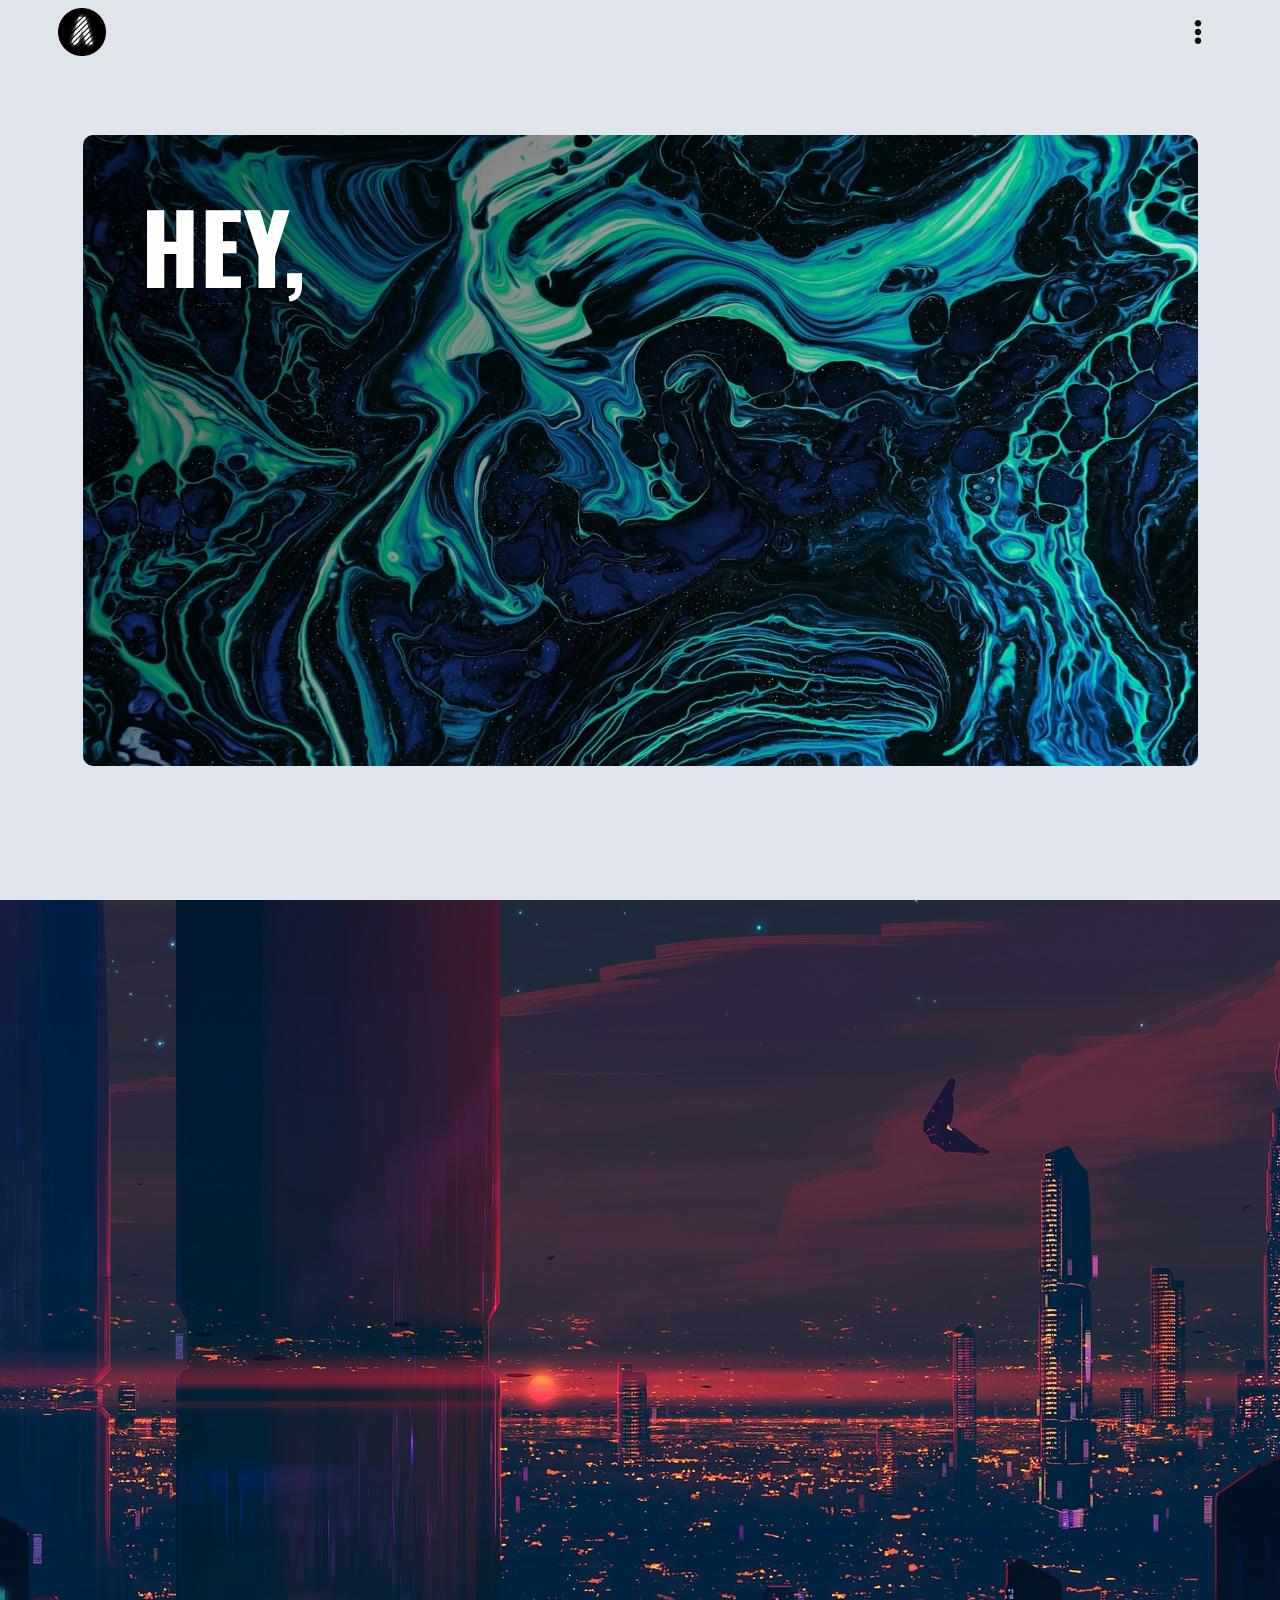
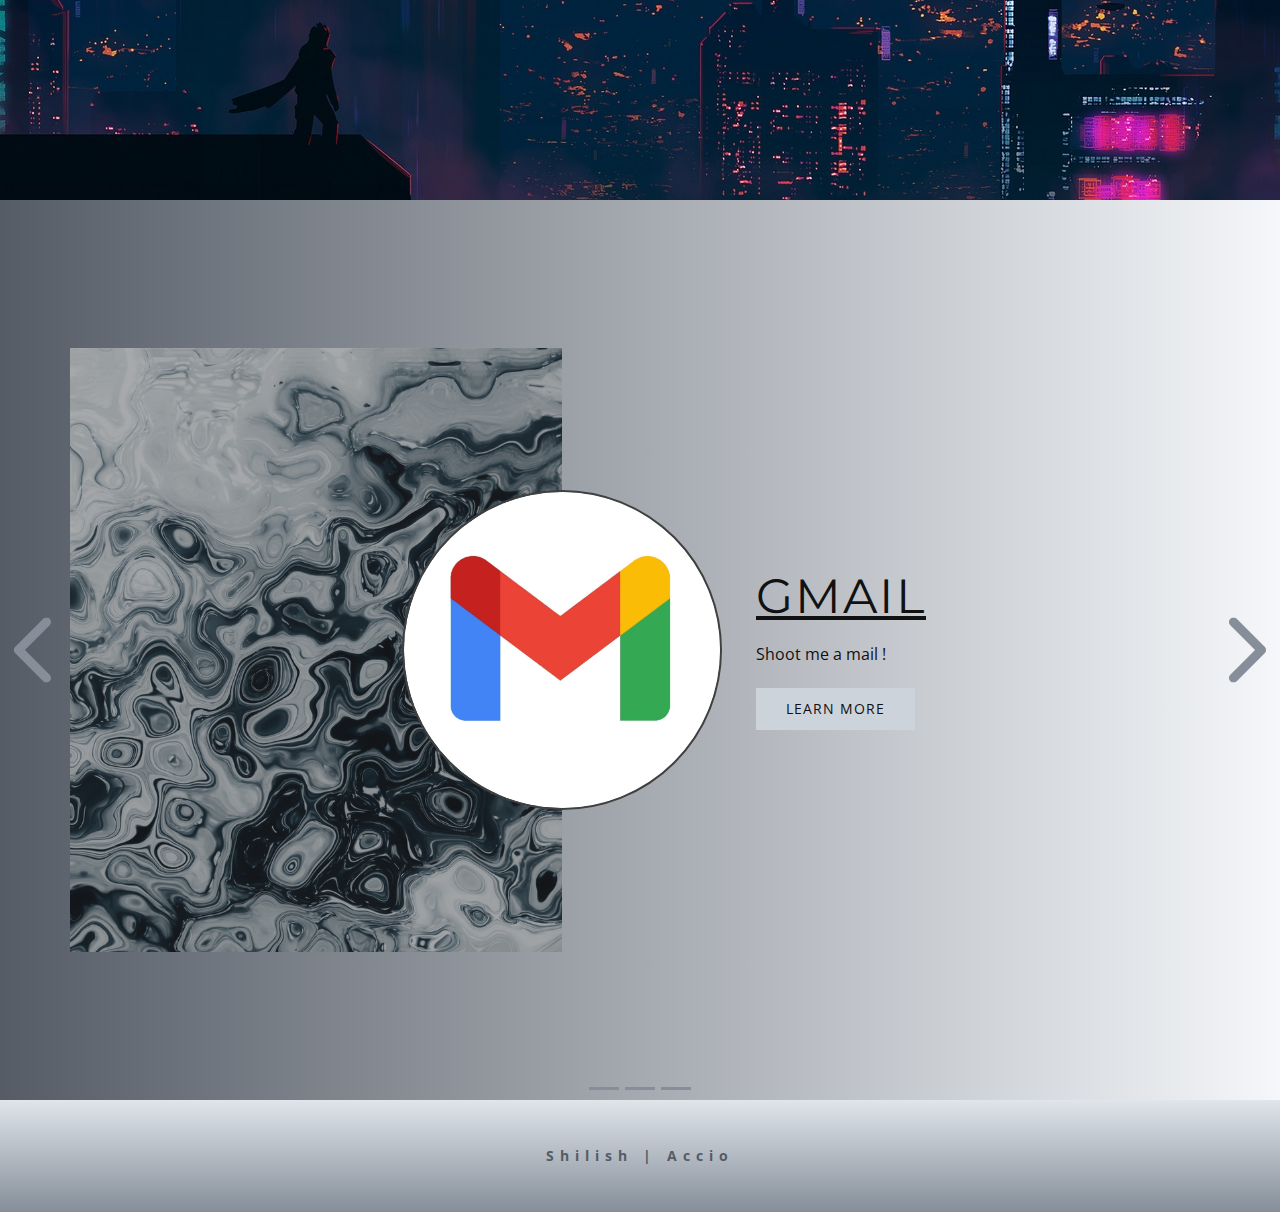
==== docs/index.html @ 49b6e42b "Cleaned up repo" ====
<!DOCTYPE html>
<html style="font-size: 16px;" lang="en">
  <head>
    <meta name="viewport" content="width=device-width, initial-scale=1.0">
    <meta charset="utf-8">
    <meta name="keywords" content="My Works, Expertise, Profile, WHO AM I?, ​Human all day&nbsp;​​Coder by passion&nbsp;​
	
		
			
			
			
		
	
​Lover of Music&nbsp;​​Game in my free time&nbsp;​​">
    <meta name="description" content="">
    <meta name="page_type" content="np-template-header-footer-from-plugin">
    <title>Home</title>
    <link rel="stylesheet" href="nicepage.css" media="screen">
<link rel="stylesheet" href="Home.css" media="screen">
    <script class="u-script" type="text/javascript" src="jquery.js" defer=""></script>
    <script class="u-script" type="text/javascript" src="nicepage.js" defer=""></script>
    <link rel="icon" href="images/favicon1.png">
    
    
    
    <link id="u-theme-google-font" rel="stylesheet" href="https://fonts.googleapis.com/css?family=Oswald:200,300,400,500,600,700|Open+Sans:300,300i,400,400i,600,600i,700,700i,800,800i">
    <link id="u-page-google-font" rel="stylesheet" href="https://fonts.googleapis.com/css?family=Montserrat:100,100i,200,200i,300,300i,400,400i,500,500i,600,600i,700,700i,800,800i,900,900i|Fjalla+One:400">
    
    
    
    
    <script type="application/ld+json">{
		"@context": "http://schema.org",
		"@type": "Organization",
		"name": "Accio",
		"logo": "images/ABlackUpdate1200x1200circle.png"
}</script>
    <meta name="theme-color" content="#0063b1">
    <meta property="og:title" content="Home">
    <meta property="og:description" content="">
    <meta property="og:type" content="website">
  </head>
  <body data-home-page="Home.html" data-home-page-title="Home" class="u-body u-overlap u-overlap-contrast u-stick-footer"><header class="u-clearfix u-grey-10 u-header u-header" id="sec-61a4"><div class="u-clearfix u-sheet u-sheet-1">
        <nav class="u-align-left u-menu u-menu-dropdown u-offcanvas u-menu-1" data-responsive-from="XL">
          <div class="menu-collapse" style="font-size: 1rem;">
            <a class="u-button-style u-nav-link" href="#" style="font-size: calc(1em + 8px); height: 24px; color: rgb(17, 17, 17) !important;">
              <svg class="u-svg-link" preserveAspectRatio="xMidYMin slice" viewBox="0 0 60 60" style=""><use xmlns:xlink="http://www.w3.org/1999/xlink" xlink:href="#svg-8149"></use></svg>
              <svg class="u-svg-content" viewBox="0 0 60 60" x="0px" y="0px" id="svg-8149" style="enable-background:new 0 0 60 60;"><g><path d="M30,16c4.411,0,8-3.589,8-8s-3.589-8-8-8s-8,3.589-8,8S25.589,16,30,16z"></path><path d="M30,44c-4.411,0-8,3.589-8,8s3.589,8,8,8s8-3.589,8-8S34.411,44,30,44z"></path><path d="M30,22c-4.411,0-8,3.589-8,8s3.589,8,8,8s8-3.589,8-8S34.411,22,30,22z"></path>
</g></svg>
            </a>
          </div>
          <div class="u-custom-menu u-nav-container" wfd-invisible="true">
            <ul class="u-nav u-unstyled u-nav-1"><li class="u-nav-item"><a class="u-button-style u-nav-link u-text-active-palette-1-base u-text-hover-palette-2-base" href="shilishvatsin@gmail.com" target="_blank" style="padding: 10px 20px;">Mail</a>
</li><li class="u-nav-item"><a class="u-button-style u-nav-link u-text-active-palette-1-base u-text-hover-palette-2-base" href="https://steamcommunity.com/id/accio15/" target="_blank" style="padding: 10px 20px;">Steam</a>
</li><li class="u-nav-item"><a class="u-button-style u-nav-link u-text-active-palette-1-base u-text-hover-palette-2-base" href="https://discord.gg/3T4zPr9" target="_blank" style="padding: 10px 20px;">Discord</a>
</li><li class="u-nav-item"><a class="u-button-style u-nav-link u-text-active-palette-1-base u-text-hover-palette-2-base" href="https://github.com/Shilish" target="_blank" style="padding: 10px 20px;">Github</a>
</li><li class="u-nav-item"><a class="u-button-style u-nav-link u-text-active-palette-1-base u-text-hover-palette-2-base" href="https://www.reddit.com/user/Alpha_1_5" target="_blank" style="padding: 10px 20px;">Reddit</a>
</li></ul>
          </div>
          <div class="u-custom-menu u-nav-container-collapse">
            <div class="u-align-center u-black u-container-style u-inner-container-layout u-opacity u-opacity-95 u-sidenav">
              <div class="u-sidenav-overflow">
                <div class="u-menu-close"></div>
                <ul class="u-align-center u-nav u-popupmenu-items u-unstyled u-nav-2"><li class="u-nav-item"><a class="u-button-style u-nav-link" href="shilishvatsin@gmail.com" target="_blank" style="padding: 10px 20px;">Mail</a>
</li><li class="u-nav-item"><a class="u-button-style u-nav-link" href="https://steamcommunity.com/id/accio15/" target="_blank" style="padding: 10px 20px;">Steam</a>
</li><li class="u-nav-item"><a class="u-button-style u-nav-link" href="https://discord.gg/3T4zPr9" target="_blank" style="padding: 10px 20px;">Discord</a>
</li><li class="u-nav-item"><a class="u-button-style u-nav-link" href="https://github.com/Shilish" target="_blank" style="padding: 10px 20px;">Github</a>
</li><li class="u-nav-item"><a class="u-button-style u-nav-link" href="https://www.reddit.com/user/Alpha_1_5" target="_blank" style="padding: 10px 20px;">Reddit</a>
</li></ul>
              </div>
            </div>
            <div class="u-black u-menu-overlay u-opacity u-opacity-70" wfd-invisible="true"></div>
          </div>
        </nav>
        <a href="Home.html" data-page-id="1569825573" class="u-image u-logo u-image-1" data-image-width="1200" data-image-height="1200" title="Home">
          <img src="images/ABlackUpdate1200x1200circle.png" class="u-logo-image u-logo-image-1">
        </a>
      </div></header>
    <section class="u-clearfix u-palette-5-light-2 u-section-1" id="carousel_e627">
      <div class="u-clearfix u-sheet u-valign-middle u-sheet-1">
        <div class="u-list u-list-1">
          <div class="u-repeater u-repeater-1">
            <div class="u-container-style u-custom-item u-image u-list-item u-opacity u-opacity-70 u-repeater-item u-shape-round u-image-1" data-image-width="1920" data-image-height="1080">
              <div class="u-container-layout u-similar-container u-container-layout-1">
                <h1 class="u-text u-text-body-alt-color u-text-default u-title u-text-1" data-animation-name="flash" data-animation-duration="1250" data-animation-delay="500" data-animation-direction="">He​​y, </h1>
                <h1 class="u-text u-text-white u-text-2" data-animation-name="flash" data-animation-duration="1750" data-animation-delay="1500" data-animation-direction="">I'm ​Shilish</h1>
                <div class="fr-view u-clearfix u-rich-text u-text u-text-3" data-animation-name="lightSpeedIn" data-animation-duration="750" data-animation-delay="2000" data-animation-direction="">
                  <h6 style="text-align: right; line-height: 0.8;">
                    <span class="u-text-white" style="font-style: italic; letter-spacing: 1px; font-size: 1.5rem;">A.K.A&nbsp;</span>
                  </h6>
                  <h6 style="text-align: right; line-height: 0.8;">
                    <span style="font-size: 1.5rem;">
                      <span style="letter-spacing: 1px;">
                        <span class="u-text-white" style="font-style: italic;">Accio</span>
                      </span>
                    </span>
                  </h6>
                  <h6 style="text-align: right; line-height: 0.8;">
                    <span style="letter-spacing: 1px;">
                      <span class="u-text-white" style="font-style: italic; font-size: 1.5rem;">Online</span>
                    </span>
                  </h6>
                </div>
              </div>
            </div>
          </div>
        </div>
      </div>
    </section>
    <section class="u-align-center u-clearfix u-image u-section-2" id="carousel_5821" data-image-width="1600" data-image-height="900">
      <div class="u-clearfix u-sheet u-sheet-1">
        <h1 class="u-text u-text-white u-title u-text-1" data-animation-name="bounceIn" data-animation-duration="1000" data-animation-delay="0" data-animation-direction="Down">WHO AM I AS A PERSON?</h1>
        <p class="u-custom-font u-large-text u-text u-text-body-alt-color u-text-variant u-text-2" data-animation-name="fadeIn" data-animation-duration="1250" data-animation-delay="500" data-animation-direction="">Human all day&nbsp;<span class="u-icon u-icon-1"><svg class="u-svg-content" viewBox="0 0 511 511" style="width: 1em; height: 1em;"><g><g><path d="m255.5 6.418c-97.088 0-156.896 54.764-157.06 54.856 0 0-2.487 3.103-2.951 5.167-3.778 16.768-7.307 39.242-7.307 55.641 0 139.337 117.502 252.263 256.838 252.263 53.655 0 113.351-25.716 153.303-56.635.894-.692 3.729-5.339 3.729-5.339.176-1.075 5.739-23.227 5.739-53.662 0-139.337-112.954-252.291-252.291-252.291z" fill="#afe6ff"></path><path d="m344.998 367.223c-139.337 0-252.291-112.955-252.291-252.291 0-18.417 1.986-36.362 5.733-53.658-58.022 46.224-95.231 117.485-95.231 197.435 0 60.696 21.434 116.386 57.145 159.915l390.292.004c24.806-30.223 42.77-66.395 51.406-106.257-43.096 34.327-97.675 54.852-157.054 54.852z" fill="#73c8f0"></path>
</g><g><g><g><g><path d="m358.924 207.423h-1l-6.835-33.606 6.835-27.725h1c13.361 0 24.193 10.832 24.193 24.193v12.946c0 13.36-10.831 24.192-24.193 24.192z" fill="#ff965a"></path>
</g>
</g>
</g><g><ellipse cx="257.647" cy="345.017" fill="#ff3c3c" rx="125.47" ry="101.485"></ellipse>
</g><path d="m392.47 335.457-2.341-.518-80.315-3.805c-77.167-3.656-141.731 57.922-141.731 135.176v29.109c27.239 10.063 56.681 15.581 87.417 15.581 78.166 0 148.666-35.744 195.146-92.373v-10.711c0-34.807-24.191-64.938-58.176-72.459z" fill="#ff3c3c"></path><path d="m257.842 430.469c75.575 0 136.841-10.289 136.841-71.417 0-8.175-1.106-16.14-3.185-23.811l-136.292-30.159-136.719 30.345c-34.235 7.599-58.133 37.954-58.133 72.45v10.746c28.456 34.685 65.979 61.647 108.946 77.267 10.999-37.872 46.03-65.476 87.478-65.422.354.001.709.001 1.064.001z" fill="#dc1428"></path><g><path d="m383.117 345.017c0 56.048-56.175 65.482-125.47 65.482s-125.47-9.434-125.47-65.482 56.175-101.485 125.47-101.485 125.47 45.436 125.47 101.485z" fill="#ff3c3c"></path>
</g><g><path d="m343.908 331.29c0 38.533-38.62 69.771-86.261 69.771s-86.261-31.237-86.261-69.771 38.62-29.206 86.261-29.206 86.261-9.327 86.261 29.206z" fill="#dc1428"></path>
</g><g><g><g><path d="m255.741 381.231c20.073 0 36.344-16.272 36.344-36.344v-81.407h-72.689v81.406c0 20.073 16.272 36.345 36.345 36.345z" fill="#ff965a"></path>
</g>
</g>
</g><g><path d="m243.791 338.325c.002 0 .003-.001.005-.002-8.446-.451-16.614-1.934-24.399-4.297v-70.546h66.658l6.031 54.423c-8.951 14.408-33.969 21.189-48.295 20.422z" fill="#ef6a30"></path>
</g><g><g><g><path d="m354.335 135.963c0-33.168-21.278-63.497-54.445-63.497h-88.298c-9.464 0-18.132 2.477-25.694 6.777v175.309c0 38.264 30.776 69.577 69.038 69.867.268.002.537.003.805.003 56.987 0 103.183-46.197 103.183-103.183v-32.575z" fill="#ffbe82"></path>
</g>
</g>
</g><g><g><g><path d="m358.924 188.385v-23.256c5.066 0 9.174 4.107 9.174 9.174v4.909c0 5.066-4.107 9.173-9.174 9.173z" fill="#ef6a30"></path>
</g>
</g>
</g><g><g><g><path d="m127.343 183.23c0 13.361 10.832 24.193 24.193 24.193h1.553l12.385-26.092-12.178-35.239h-1.761c-13.361 0-24.193 10.832-24.193 24.193v12.945z" fill="#ff965a"></path>
</g>
</g>
</g><g><g><g><path d="m141.695 179.39c0 5.435 4.406 9.841 9.841 9.841v-24.949c-5.435 0-9.841 4.406-9.841 9.841z" fill="#ef6a30"></path>
</g>
</g>
</g><g><g><g><path d="m135.089 190.49c0 9.083 7.364 16.447 16.447 16.447v-32.694c-9.083 0-16.447 7.364-16.447 16.447z" fill="#fff"></path>
</g>
</g>
</g><g><g><g><path d="m211.159 182.68v7.276c0 4.746 3.848 8.594 8.594 8.594s8.594-3.848 8.594-8.594v-7.276z" fill="#ff965a"></path>
</g>
</g>
</g><g><g><g><path d="m281.182 182.68v7.276c0 4.746 3.848 8.594 8.594 8.594s8.594-3.848 8.594-8.594v-7.276z" fill="#ff965a"></path>
</g>
</g>
</g><g><g><g><path d="m219.753 191.667c-4.746 0-8.594-3.848-8.594-8.594v-11.055l3.168-4.797-3.168-4.797v-2.855c0-4.746 3.848-8.594 8.594-8.594s8.594 3.848 8.594 8.594v23.504c0 4.746-3.848 8.594-8.594 8.594z" fill="#373c41"></path>
</g>
</g>
</g><g><g><g><path d="m289.776 191.667c-4.746 0-8.594-3.848-8.594-8.594v-11.055l3.168-4.797-3.168-4.797v-2.855c0-4.746 3.848-8.594 8.594-8.594s8.594 3.848 8.594 8.594v23.504c0 4.746-3.848 8.594-8.594 8.594z" fill="#373c41"></path>
</g>
</g>
</g><g><g><g><g><path d="m231.075 146.678h-25.062c-4.746 0-8.594-3.848-8.594-8.594 0-4.746 3.848-8.594 8.594-8.594h25.062c4.746 0 8.594 3.848 8.594 8.594 0 4.746-3.848 8.594-8.594 8.594z" fill="#373c41"></path>
</g>
</g>
</g>
</g><g><g><g><g><path d="m302.691 146.678h-25.062c-4.746 0-8.594-3.848-8.594-8.594 0-4.746 3.848-8.594 8.594-8.594h25.062c4.746 0 8.594 3.848 8.594 8.594 0 4.746-3.848 8.594-8.594 8.594z" fill="#373c41"></path>
</g>
</g>
</g>
</g><g><path d="m287.385 239.211h-8.849l-23.305 4.838-23.305-4.838h-7.828c-2.626 0-4.724 2.292-4.374 4.895.67 4.979 2.349 9.638 4.823 13.766l47.189 13.984c10.657-5.231 18.378-15.528 20.023-27.75.35-2.603-1.748-4.895-4.374-4.895z" fill="#be1423"></path>
</g><g><path d="m342.16 100.066c.986.001 1.96-.047 2.928-.119-9.264-16.253-25.026-27.482-45.198-27.482h-88.298c-9.464 0-18.132 2.477-25.694 6.777v2.196c-19.413 9.058-32.087 28.451-32.087 52.25l-2.274 54.974v31.554c0 59.556 49.9 107.227 109.797 104.054-43.381-12.598-75.091-52.632-75.091-100.077.258-5.863 0-62.674 0-84.254 0-.154.001-.307.002-.461.165-21.948 18.249-39.549 40.197-39.527z" fill="#ff965a"></path>
</g><g><g><g><path d="m241.816 203.866c-2.136 8.531 1.746 17.824 9.171 20.625 1.494.564 3.092.869 4.754.869 1.661 0 3.26-.305 4.754-.869 7.425-2.801 11.308-12.094 9.171-20.625l-7.082-28.282c-1.783-7.12-11.902-7.12-13.685 0z" fill="#ff965a"></path>
</g>
</g>
</g><g><g><path d="m358.924 78.715v57.792.003 52.153c-7.633 0-13.821-6.188-13.821-13.821v-61.026c0-13.479-7.586-25.903-19.707-31.799-.297-.145-.594-.286-.89-.423v-2.878h34.418z" fill="#262a2d"></path>
</g>
</g><g><path d="m214.327 175.186c-1.75 0-3.168-1.418-3.168-3.168v-9.594c0-1.75 1.418-3.168 3.168-3.168 1.75 0 3.168 1.418 3.168 3.168v9.594c0 1.75-1.419 3.168-3.168 3.168z" fill="#fff"></path>
</g><g><path d="m284.35 175.186c-1.75 0-3.168-1.418-3.168-3.168v-9.594c0-1.75 1.418-3.168 3.168-3.168 1.75 0 3.168 1.418 3.168 3.168v9.594c0 1.75-1.418 3.168-3.168 3.168z" fill="#fff"></path>
</g><g><path d="m224.55 257.869c6.351 10.593 17.941 17.686 31.19 17.686 5.74 0 11.166-1.335 15.992-3.704-2.075-13.015-13.347-22.963-26.946-22.963-8.026-.001-15.242 3.465-20.236 8.981z" fill="#ff3c3c"></path>
</g><g><path d="m273.409 248.887h-36.357c-2.831 0-5.127-2.295-5.127-5.127v-4.55h46.611v4.55c-.001 2.832-2.296 5.127-5.127 5.127z" fill="#fff"></path>
</g><g><path d="m270.803.102c-29.531.027-53.271 24.27-52.746 53.797.224 12.581.564 25.16 1.082 37.734.004.104.009.208.013.312l123.008.121c21.404.021 38.766-17.324 38.766-38.728v-53.338z" fill="#373c41"></path>
</g><g><g><path d="m219.54 59.015c0-32.485 26.318-58.827 58.803-58.857l102.582-.095v-.063l-170.586.158c-32.485.03-58.803 26.373-58.803 58.857v77.493.003 52.153c7.633 0 13.821-6.188 13.821-13.821v-61.026c0-.081 0-.162.001-.242.082-12.047 10.103-21.672 22.151-21.66l32.032.031v-32.931z" fill="#262a2d"></path>
</g>
</g><g><path d="m208.149 491.404c-3.313 0-6-2.687-6-6v-69.342c0-3.313 2.687-6 6-6s6 2.687 6 6v69.342c0 3.313-2.686 6-6 6z" fill="#dc1428"></path>
</g><g><path d="m208.149 476.403c-3.313 0-6-2.687-6-6v-69.342c0-3.313 2.687-6 6-6s6 2.687 6 6v69.342c0 3.314-2.686 6-6 6z" fill="#fff"></path>
</g><g><path d="m306.155 491.404c-3.313 0-6-2.687-6-6v-69.342c0-3.313 2.687-6 6-6s6 2.687 6 6v69.342c0 3.313-2.686 6-6 6z" fill="#dc1428"></path>
</g><g><path d="m306.155 476.403c-3.313 0-6-2.687-6-6v-69.342c0-3.313 2.687-6 6-6s6 2.687 6 6v69.342c0 3.314-2.686 6-6 6z" fill="#fff"></path>
</g><g><path d="m146.979 229.86c-2.485 0-4.5-2.015-4.5-4.5v-33.694c0-2.485 2.015-4.5 4.5-4.5s4.5 2.015 4.5 4.5v33.694c0 2.486-2.015 4.5-4.5 4.5z" fill="#fff"></path>
</g><g><g><g><path d="m375.371 192.991c0 9.083-7.364 16.447-16.447 16.447v-32.694c9.083 0 16.447 7.364 16.447 16.447z" fill="#fff"></path>
</g>
</g>
</g><g><path d="m363.481 232.362c-2.485 0-4.5-2.015-4.5-4.5v-33.694c0-2.485 2.015-4.5 4.5-4.5s4.5 2.015 4.5 4.5v33.694c0 2.485-2.014 4.5-4.5 4.5z" fill="#fff"></path>
</g>
</g>
</g></svg><img></span>
          <br>Coder by passion&nbsp;<span class="u-icon u-icon-2"><svg class="u-svg-content" viewBox="0 0 512 512" x="0px" y="0px" style="width: 1em; height: 1em;"><g><g><g><path d="M447.716,97.794L297.207,10.993c-25.416-14.658-56.997-14.657-82.414,0L64.285,97.794     C38.819,112.479,23,139.866,23,169.266v173.467c0,29.4,15.819,56.787,41.284,71.472l150.509,86.801     c25.421,14.661,57.001,14.656,82.414,0l150.508-86.801C473.181,399.52,489,372.133,489,342.733V169.266     C489,139.867,473.181,112.48,447.716,97.794z M449,342.733c0,15.144-8.148,29.251-21.266,36.815l-150.509,86.801     c-13.093,7.552-29.358,7.552-42.451,0L84.265,379.548C71.148,371.983,63,357.877,63,342.733V169.266     c0-15.143,8.148-29.25,21.266-36.814l150.508-86.801c13.094-7.552,29.364-7.549,42.452,0l150.509,86.8     C440.852,140.016,449,154.122,449,169.266V342.733z"></path><path d="M236.994,240.729l-74.281-62.863c-8.431-7.136-21.052-6.085-28.187,2.349c-7.135,8.434-6.083,21.055,2.349,28.191     L193.113,256l-56.238,47.593c-8.432,7.136-9.483,19.757-2.349,28.191c7.152,8.452,19.776,9.467,28.187,2.348l74.281-62.863     C246.444,263.272,246.417,248.704,236.994,240.729z"></path><path d="M362.206,298.859h-89.995c-11.046,0-20,8.955-20,20.003c0,11.048,8.954,20.003,20,20.003h89.995     c11.045,0,20-8.955,20-20.003C382.206,307.814,373.252,298.859,362.206,298.859z"></path>
</g>
</g>
</g></svg><img></span>
          <br>Lover of Music&nbsp;<span class="u-icon u-icon-3"><svg class="u-svg-content" viewBox="0 0 512 512" style="width: 1em; height: 1em;"><g><g><path d="m336.923 499.595-29.463-10.745c-15.513-5.658-23.502-22.819-17.845-38.332l45.001-123.393c5.658-15.513 22.819-23.502 38.332-17.845l29.463 10.745z" fill="#eceaec"></path><path d="m175.077 499.595-54.02-8.707-47.201-129.424 35.732-41.44z" fill="#a6aec4"></path><path d="m336.923 499.595 54.02-8.707 47.201-129.424-35.732-41.44z" fill="#a6aec4"></path><path d="m175.077 499.595 29.463-10.745c15.513-5.658 23.502-22.819 17.845-38.332l-45.001-123.393c-5.658-15.513-22.82-23.502-38.332-17.845l-29.463 10.745z" fill="#eceaec"></path><g><path d="m342.8 483.482 54.018-8.707-5.875 16.113-54.02 8.707z" fill="#959db0"></path><path d="m289.616 450.517 5.862-16.073c-5.63 15.503 2.358 32.64 17.858 38.293l29.463 10.745-5.875 16.113-29.463-10.745c-15.513-5.658-23.503-22.82-17.845-38.333z" fill="#dad8db"></path>
</g><g><path d="m169.2 483.482-54.018-8.707 5.875 16.113 54.02 8.707z" fill="#959db0"></path><path d="m222.384 450.517-5.862-16.073c5.63 15.503-2.358 32.64-17.858 38.293l-29.463 10.745 5.875 16.113 29.463-10.745c15.513-5.658 23.503-22.82 17.845-38.333z" fill="#dad8db"></path>
</g><path d="m255.994 8h.013c339.049 0 216.087 359.16 216.087 359.16 2.989 17.338 1.199 35.163-5.177 51.561l-15.915 40.924c-10.401 26.741-36.149 44.355-64.841 44.355l62.52-171.429s87.941-287.761-192.681-287.761-192.681 287.761-192.681 287.761l62.52 171.429c-28.692 0-54.441-17.614-64.84-44.355l-15.915-40.924c-6.377-16.398-8.167-34.223-5.177-51.561s-122.962-359.16 216.087-359.16h.013" fill="#434d59"></path><g fill="#3b434d"><path d="m58.663 453.639 2.336 6.007c10.399 26.74 36.148 44.354 64.84 44.354l-6.68-18.318c-22.522-2.023-47.219-13.964-60.496-32.043z"></path><path d="m392.841 485.682-6.68 18.318c28.692 0 54.441-17.614 64.84-44.355l2.336-6.007c-13.277 18.08-37.975 30.021-60.496 32.044z"></path><path d="m461.604 228.378c2.361-84.774-26.823-201.568-205.604-201.568s-207.965 116.794-205.604 201.568c2.391-82.371 39.19-183.568 205.604-183.568s203.213 101.197 205.604 183.568z"></path>
</g>
</g><g><path d="m256 51.911c87.498 0 146.943 28.491 176.684 84.681 1.94 3.668 6.488 5.068 10.158 3.127 3.668-1.942 5.068-6.489 3.126-10.158-32.551-61.497-96.464-92.679-189.968-92.679-82.077 0-141.614 24.216-176.958 71.975-26.861 36.295-39.379 86.971-36.203 146.551 2.377 44.591 12.489 78.103 12.918 79.508.039.127.081.253.127.379l10.586 29.027c.003.007.005.013.007.02l47.219 129.476.012.033.782 2.144c-21.11-3.754-38.869-18.108-46.868-38.676l-15.946-41.004c-5.893-15.156-7.548-31.637-4.786-47.661.214-1.242.112-2.519-.296-3.711-.147-.428-14.708-43.434-19.698-98.787-2.918-32.38-2.015-62.497 2.686-89.515 5.813-33.417 17.486-62.135 34.695-85.355 2.472-3.335 1.772-8.04-1.563-10.512-3.337-2.472-8.043-1.771-10.512 1.563-18.597 25.092-31.182 55.915-37.407 91.612-4.932 28.284-5.904 59.691-2.886 93.346 4.6 51.304 16.949 91.691 19.862 100.691-2.784 18.118-.755 36.669 5.896 53.775l15.946 41.004c5.663 14.563 15.475 26.924 28.372 35.747 12.896 8.822 27.972 13.486 43.599 13.486 5.058.141 8.926-5.386 7.06-10.089l-.404-1.107 41.483 6.686c1.259.213 2.566.062 3.77-.359l29.519-10.766c9.404-3.429 16.909-10.314 21.133-19.389 4.224-9.074 4.661-19.249 1.232-28.652l-26.04-71.402c-1.421-3.899-5.735-5.911-9.634-4.485-3.899 1.422-5.907 5.735-4.485 9.634l26.04 71.402c2.054 5.632 1.792 11.726-.738 17.16s-7.024 9.558-12.656 11.612l-22.46 8.191-60.468-165.802 22.46-8.191c11.628-4.236 24.534 1.769 28.773 13.395l8.715 23.896c3.767 9.259 17.207 4.268 14.119-5.15l-8.715-23.896c-7.079-19.41-28.63-29.445-48.041-22.364l-29.432 10.734c-1.233.44-2.346 1.201-3.205 2.185l-27.438 31.821-6.094-16.71c-.784-2.649-10.101-34.885-12.252-76.125-2.034-38.986 2.097-94.309 33.331-136.478 32.36-43.686 87.821-65.838 164.843-65.838zm-149.37 282.843 56.841 155.858-37.129-5.984-44.27-121.392z"></path><path d="m497.595 176.249c-5.885-35.485-17.986-66.234-35.967-91.395-40.236-56.305-109.418-84.854-205.622-84.854h-.012c-79.864 0-141.405 19.799-182.911 58.847-7.014 7.073 2.827 17.51 10.297 10.946 38.627-36.339 96.702-54.764 172.625-54.764 91.05 0 156.108 26.419 193.366 78.523 37.842 52.92 40.264 123.656 35.632 173.678-5.068 54.723-19.455 97.292-19.6 97.716-.407 1.192-.509 2.467-.295 3.707 2.762 16.024 1.108 32.505-4.786 47.661l-15.946 41.004c-7.999 20.568-25.757 34.922-46.868 38.676l.782-2.144c.004-.011.008-.022.012-.033l47.219-129.476c.002-.007.005-.013.007-.02l10.586-29.027c.046-.125.088-.251.127-.379 1.166-3.817 28.268-94.412 2.2-175.546-1.27-3.951-5.51-6.126-9.453-4.856-3.952 1.27-6.125 5.502-4.856 9.453 24.088 74.967-.905 161.953-2.213 166.385l-6.094 16.71-27.438-31.822c-.86-.986-1.976-1.748-3.212-2.188l-29.425-10.731c-9.403-3.43-19.579-2.991-28.652 1.232-9.073 4.225-15.96 11.729-19.388 21.132l-45.089 123.634c-3.43 9.403-2.992 19.579 1.232 28.652 4.224 9.074 11.729 15.96 21.133 19.389l29.519 10.766c1.204.421 2.511.572 3.77.359l41.483-6.686-.404 1.107c-1.867 4.704 2.002 10.231 7.06 10.089 15.626 0 30.702-4.663 43.599-13.486 12.897-8.822 22.708-21.183 28.372-35.747l15.946-41.004c6.651-17.105 8.679-35.656 5.896-53.774 2.886-8.902 15.007-48.483 19.723-99.175 3.1-33.306 2.307-64.449-2.355-92.559zm-200.116 294.382c-2.529-5.434-2.792-11.529-.738-17.16l45.089-123.634c2.054-5.632 6.178-10.126 11.612-12.656 5.435-2.529 11.528-2.792 17.16-.739l22.461 8.191-60.468 165.802-22.46-8.191c-5.631-2.055-10.125-6.179-12.656-11.613zm51.05 19.981 56.841-155.858 24.559 28.482-44.271 121.392z"></path>
</g>
</g></svg><img></span>
          <br>Gamer in my free time&nbsp;<span class="u-icon u-icon-4"><svg class="u-svg-content" viewBox="0 0 512 512" style="width: 1em; height: 1em;"><g><g><path d="m497.365 296.208-53.854-150.762c-12.908-36.135-47.137-60.255-85.508-60.255h-203.957c-38.371 0-72.6 24.12-85.508 60.255l-53.854 150.762c-13.516 37.836-7.754 79.884 15.441 112.69 16.812 23.778 52.047 23.902 69.025.242l53.487-74.536c6.633-9.243 17.312-14.724 28.689-14.724h149.398c11.377 0 22.056 5.481 28.689 14.724l53.487 74.536c16.978 23.66 52.213 23.537 69.025-.242 23.194-32.806 28.956-74.854 15.44-112.69z" fill="#407093"></path>
</g><g><g><path d="m497.365 296.208-53.854-150.762c-12.908-36.135-47.137-60.255-85.508-60.255h-61.677c29.207 7.414 53.507 28.893 63.969 58.183l54.537 152.675c12.258 34.317 8.846 72.05-8.873 103.421l6.939 9.669c16.978 23.66 52.213 23.537 69.025-.242 23.196-32.805 28.958-74.853 15.442-112.689z" fill="#2b4d66"></path>
</g>
</g><g><path d="m179.743 148.018h-19.216c-1.114 0-2.018-.903-2.018-2.018v-19.216c0-3.343-2.71-6.053-6.053-6.053h-20.714c-3.343 0-6.053 2.71-6.053 6.053v19.216c0 1.114-.903 2.018-2.018 2.018h-19.216c-3.343 0-6.053 2.71-6.053 6.053v20.714c0 3.343 2.71 6.053 6.053 6.053h19.216c1.114 0 2.018.903 2.018 2.018v19.216c0 3.343 2.71 6.053 6.053 6.053h20.714c3.343 0 6.053-2.71 6.053-6.053v-19.216c0-1.114.903-2.018 2.018-2.018h19.216c3.343 0 6.053-2.71 6.053-6.053v-20.714c0-3.343-2.71-6.053-6.053-6.053z" fill="#dae7ef"></path>
</g><g><g><path d="m179.743 148.018h-7.102v13.612c0 3.343-2.71 6.053-6.053 6.053h-14.171c-3.9 0-7.062 3.162-7.062 7.062v14.171c0 3.343-2.71 6.053-6.053 6.053h-13.612v7.102c0 3.343 2.71 6.053 6.053 6.053h20.714c3.343 0 6.053-2.71 6.053-6.053v-19.216c0-1.114.903-2.018 2.018-2.018h19.216c3.343 0 6.053-2.71 6.053-6.053v-20.714c-.001-3.342-2.711-6.052-6.054-6.052z" fill="#c1d5e4"></path>
</g>
</g><g><circle cx="312.174" cy="253.18" fill="#dae7ef" r="36.72"></circle>
</g><g><circle cx="199.826" cy="253.18" fill="#dae7ef" r="36.72"></circle>
</g><g><path d="m321.244 217.591c.737 2.901 1.131 5.939 1.131 9.069 0 20.28-16.44 36.72-36.72 36.72-3.13 0-6.168-.394-9.069-1.131 4.038 15.893 18.439 27.651 35.589 27.651 20.28 0 36.72-16.44 36.72-36.72 0-17.15-11.758-31.551-27.651-35.589z" fill="#c1d5e4"></path>
</g><g><path d="m208.895 217.591c.737 2.901 1.131 5.939 1.131 9.069 0 20.28-16.44 36.72-36.72 36.72-3.13 0-6.168-.394-9.069-1.131 4.038 15.893 18.439 27.651 35.589 27.651 20.28 0 36.72-16.44 36.72-36.72 0-17.15-11.757-31.551-27.651-35.589z" fill="#c1d5e4"></path>
</g><circle cx="256.185" cy="155.485" fill="#dae7ef" r="21.836"></circle><path d="m264.761 135.4c1.126 2.633 1.751 5.531 1.751 8.576 0 12.06-9.776 21.836-21.836 21.836-3.045 0-5.943-.625-8.576-1.751 3.333 7.796 11.071 13.26 20.085 13.26 12.06 0 21.836-9.776 21.836-21.836 0-9.015-5.464-16.752-13.26-20.085z" fill="#c1d5e4"></path><path d="m504.391 293.699-10.125-28.345c-1.386-3.88-5.657-5.901-9.535-4.516-3.88 1.386-5.901 5.655-4.515 9.535l10.125 28.345c12.683 35.507 7.26 75.086-14.508 105.874-6.602 9.338-16.948 14.717-28.385 14.757-11.448.035-21.821-5.265-28.488-14.558l-53.487-74.536c-8.014-11.168-21.004-17.835-34.749-17.835h-149.398c-13.746 0-26.737 6.667-34.75 17.835l-53.487 74.536c-6.642 9.257-16.973 14.558-28.359 14.558-.043 0-.085 0-.128 0-11.437-.04-21.783-5.419-28.385-14.757-1.286-1.819-2.534-3.696-3.71-5.58-2.182-3.496-6.784-4.562-10.278-2.381-3.496 2.181-4.561 6.782-2.381 10.278 1.327 2.126 2.734 4.245 4.186 6.297 9.424 13.329 24.192 21.006 40.515 21.063h.184c16.251 0 30.997-7.567 40.478-20.779l53.487-74.536c5.218-7.272 13.677-11.613 22.628-11.613h149.398c8.95 0 17.409 4.341 22.627 11.613l53.487 74.536c9.482 13.213 24.227 20.78 40.478 20.779h.185c16.324-.057 31.091-7.734 40.515-21.063 24.57-34.753 30.692-79.428 16.375-119.507z"></path><path d="m19.4 369.48c-6.67-23.391-5.872-47.86 2.309-70.762l53.854-150.761c11.817-33.08 43.356-55.305 78.483-55.305h203.958c35.126 0 66.666 22.225 78.484 55.305l32.35 90.563c1.386 3.881 5.654 5.902 9.535 4.516 3.88-1.386 5.901-5.655 4.515-9.535l-32.35-90.563c-13.932-39.001-51.119-65.206-92.533-65.206h-203.96c-41.416 0-78.601 26.204-92.532 65.206l-53.854 150.761c-9.235 25.851-10.136 53.471-2.608 79.873 2.573 9.384 17.128 5.147 14.349-4.092z"></path><path d="m131.742 215.586h20.714c7.451 0 13.514-6.062 13.514-13.514v-13.773h13.774c7.451 0 13.514-6.062 13.514-13.514v-20.714c0-7.451-6.062-13.514-13.514-13.514h-13.774v-13.773c0-7.451-6.062-13.514-13.514-13.514h-20.714c-7.451 0-13.514 6.062-13.514 13.514v13.773h-13.773c-7.451 0-13.514 6.062-13.514 13.514v20.714c0 7.451 6.062 13.514 13.514 13.514h13.773v13.773c0 7.452 6.062 13.514 13.514 13.514zm-25.88-42.207v-17.901h17.809c5.226 0 9.478-4.252 9.478-9.478v-17.809h17.901v17.809c0 5.226 4.252 9.478 9.478 9.478h17.81v17.901h-17.81c-5.226 0-9.478 4.252-9.478 9.478v17.809h-17.901v-17.809c0-5.226-4.252-9.478-9.478-9.478z"></path><path d="m369.531 125.033c-6.77 0-12.258 5.488-12.258 12.258s5.488 12.258 12.258 12.258 12.258-5.488 12.258-12.258-5.488-12.258-12.258-12.258z"></path><path d="m369.531 204.029c6.77 0 12.258-5.488 12.258-12.258s-5.488-12.258-12.258-12.258-12.258 5.488-12.258 12.258 5.488 12.258 12.258 12.258z"></path><circle cx="396.771" cy="164.531" r="12.258"></circle><path d="m354.549 164.531c0-6.77-5.488-12.258-12.258-12.258s-12.258 5.488-12.258 12.258 5.488 12.258 12.258 12.258 12.258-5.488 12.258-12.258z"></path><path d="m312.174 297.36c24.361 0 44.18-19.819 44.18-44.18s-19.819-44.18-44.18-44.18-44.18 19.819-44.18 44.18 19.819 44.18 44.18 44.18zm0-73.44c16.134 0 29.26 13.126 29.26 29.26s-13.126 29.26-29.26 29.26-29.26-13.126-29.26-29.26 13.126-29.26 29.26-29.26z"></path><path d="m199.826 282.44c-4.391 0-8.608-.946-12.536-2.812-3.719-1.766-8.17-.184-9.939 3.537-1.768 3.722-.185 8.172 3.538 9.939 5.943 2.823 12.315 4.255 18.938 4.255 24.361 0 44.18-19.819 44.18-44.18s-19.82-44.181-44.18-44.181-44.18 19.82-44.18 44.181c0 2.181.161 4.375.479 6.519.603 4.076 4.407 6.888 8.472 6.287 4.076-.604 6.891-4.397 6.287-8.472-.211-1.424-.318-2.882-.318-4.334 0-16.134 13.126-29.261 29.26-29.261s29.26 13.126 29.26 29.261-13.127 29.261-29.261 29.261z"></path><g><path d="m256.185 184.821c-16.176 0-29.336-13.16-29.336-29.336s13.16-29.336 29.336-29.336 29.336 13.16 29.336 29.336-13.161 29.336-29.336 29.336zm0-43.672c-7.905 0-14.336 6.431-14.336 14.336s6.431 14.336 14.336 14.336 14.336-6.431 14.336-14.336-6.431-14.336-14.336-14.336z"></path>
</g>
</g></svg><img></span>
        </p>
        <div class="u-border-2 u-border-custom-color-5 u-image u-image-circle u-image-1" alt="" data-image-width="1440" data-image-height="1080" data-animation-name="zoomIn" data-animation-duration="1000" data-animation-delay="1000" data-animation-direction="Down" data-href="Home.html#carousel_1c12" data-page-id="1569825573"></div>
      </div>
    </section>
    <section class="u-carousel u-carousel-duration-1500 u-slide u-valign-middle u-block-094d-1" id="carousel_1c12" data-interval="5000" data-u-ride="carousel">
      <ol class="u-absolute-hcenter u-carousel-indicators u-block-094d-2">
        <li data-u-target="#carousel_1c12" data-u-slide-to="0" class="u-active u-palette-5-dark-1" style="background-image: none;"></li>
        <li data-u-target="#carousel_1c12" class="u-palette-5-dark-1" style="background-image: none;" data-u-slide-to="1"></li>
        <li data-u-target="#carousel_1c12" class="u-palette-5-dark-1" style="background-image: none;" data-u-slide-to="2"></li>
      </ol>
      <div class="u-carousel-inner" role="listbox">
        <div class="u-active u-carousel-item u-clearfix u-expand-resize u-gradient u-section-3-1">
          <div class="u-clearfix u-sheet u-valign-middle u-sheet-1">
            <div class="u-clearfix u-expanded-width u-layout-wrap u-layout-wrap-1">
              <div class="u-layout">
                <div class="u-layout-row">
                  <div class="u-container-style u-expand-resize u-layout-cell u-left-cell u-size-32-md u-size-32-sm u-size-32-xs u-size-34-lg u-size-34-xl u-layout-cell-1">
                    <div class="u-container-layout u-container-layout-1">
                      <img alt="" class="u-image u-image-default u-image-1" src="images/n0hta096rv471.jpg" data-image-width="1920" data-image-height="1080">
                      <img class="u-border-2 u-border-grey-75 u-image u-image-circle u-preserve-proportions u-image-2" src="images/Gmail-logo-modified.png" alt="" data-image-width="1055" data-image-height="1055">
                    </div>
                  </div>
                  <div class="u-container-style u-layout-cell u-right-cell u-size-26-lg u-size-26-xl u-size-28-md u-size-28-sm u-size-28-xs u-layout-cell-2">
                    <div class="u-container-layout u-valign-middle u-container-layout-2">
                      <h1 class="u-align-left u-custom-font u-font-montserrat u-text u-text-default u-text-1">GMAIL</h1>
                      <p class="u-text u-text-2">Shoot me a mail !</p>
                      <a href="mailto:shilishvatsin@gmail.com?subject=Contact." class="u-border-none u-btn u-button-style u-hover-grey-70 u-palette-5-light-1 u-btn-1" title="test">learn more</a>
                    </div>
                  </div>
                </div>
              </div>
            </div>
          </div>
        </div>
        <div class="u-carousel-item u-clearfix u-expand-resize u-gradient u-section-3-2">
          <div class="u-clearfix u-sheet u-valign-middle u-sheet-1">
            <div class="u-clearfix u-expanded-width u-layout-wrap u-layout-wrap-1">
              <div class="u-layout">
                <div class="u-layout-row">
                  <div class="u-container-style u-expand-resize u-layout-cell u-left-cell u-size-32-md u-size-32-sm u-size-32-xs u-size-34-lg u-size-34-xl u-layout-cell-1">
                    <div class="u-container-layout u-container-layout-1">
                      <img alt="" class="u-image u-image-default u-image-1" src="images/rs5vpwrwn9i61.png" data-image-width="3840" data-image-height="2160">
                      <img class="u-border-2 u-border-grey-75 u-image u-image-circle u-preserve-proportions u-image-2" src="images/Steam_-modified.png" alt="" data-image-width="2048" data-image-height="2048">
                    </div>
                  </div>
                  <div class="u-container-style u-layout-cell u-right-cell u-size-26-lg u-size-26-xl u-size-28-md u-size-28-sm u-size-28-xs u-layout-cell-2">
                    <div class="u-container-layout u-valign-middle u-container-layout-2">
                      <h1 class="u-align-left u-custom-font u-font-montserrat u-text u-text-default u-text-1">Steam</h1>
                      <p class="u-text u-text-2">Take a look at my Steam Profile.</p>
                      <a href="https://steamcommunity.com/id/accio15/" class="u-border-none u-btn u-button-style u-hover-grey-70 u-palette-5-light-1 u-btn-1" title="test">Visit</a>
                    </div>
                  </div>
                </div>
              </div>
            </div>
          </div>
        </div>
        <div class="u-carousel-item u-clearfix u-expand-resize u-gradient u-section-3-3">
          <div class="u-clearfix u-sheet u-valign-middle u-sheet-1">
            <div class="u-clearfix u-expanded-width u-layout-wrap u-layout-wrap-1">
              <div class="u-layout">
                <div class="u-layout-row">
                  <div class="u-container-style u-expand-resize u-layout-cell u-left-cell u-size-32-md u-size-32-sm u-size-32-xs u-size-34-lg u-size-34-xl u-layout-cell-1">
                    <div class="u-container-layout u-container-layout-1">
                      <img alt="" class="u-image u-image-default u-image-1" src="images/5x2jt2m3rfo51.jpg" data-image-width="1600" data-image-height="900">
                      <img class="u-border-2 u-border-white u-image u-image-circle u-preserve-proportions u-image-2" src="images/Discord-Logo-White.png" alt="" data-image-width="213" data-image-height="240">
                    </div>
                  </div>
                  <div class="u-container-style u-layout-cell u-right-cell u-size-26-lg u-size-26-xl u-size-28-md u-size-28-sm u-size-28-xs u-layout-cell-2">
                    <div class="u-container-layout u-valign-middle u-container-layout-2">
                      <h1 class="u-align-left u-custom-font u-font-montserrat u-text u-text-default u-text-white u-text-1">discord</h1>
                      <p class="u-text u-text-white u-text-2">Join my server! I go by ɅᑕᑕIO ッ#4823 in the world of gaming</p>
                      <a href="https://steamcommunity.com/id/accio15/" class="u-border-none u-btn u-button-style u-hover-grey-70 u-palette-5-light-1 u-btn-1" title="test">Visit</a>
                    </div>
                  </div>
                </div>
              </div>
            </div>
          </div>
        </div>
      </div>
      <a class="u-absolute-vcenter u-carousel-control u-carousel-control-prev u-icon-rectangle u-text-palette-5-dark-1 u-block-094d-3" href="#carousel_1c12" role="button" data-u-slide="prev">
        <span aria-hidden="true">
          <svg viewBox="0 0 451.847 451.847"><path d="M97.141,225.92c0-8.095,3.091-16.192,9.259-22.366L300.689,9.27c12.359-12.359,32.397-12.359,44.751,0
c12.354,12.354,12.354,32.388,0,44.748L173.525,225.92l171.903,171.909c12.354,12.354,12.354,32.391,0,44.744
c-12.354,12.365-32.386,12.365-44.745,0l-194.29-194.281C100.226,242.115,97.141,234.018,97.141,225.92z"></path></svg>
        </span>
        <span class="sr-only">
          <svg viewBox="0 0 451.847 451.847"><path d="M97.141,225.92c0-8.095,3.091-16.192,9.259-22.366L300.689,9.27c12.359-12.359,32.397-12.359,44.751,0
c12.354,12.354,12.354,32.388,0,44.748L173.525,225.92l171.903,171.909c12.354,12.354,12.354,32.391,0,44.744
c-12.354,12.365-32.386,12.365-44.745,0l-194.29-194.281C100.226,242.115,97.141,234.018,97.141,225.92z"></path></svg>
        </span>
      </a>
      <a class="u-absolute-vcenter u-carousel-control u-carousel-control-next u-icon-rectangle u-text-palette-5-dark-1 u-block-094d-4" href="#carousel_1c12" role="button" data-u-slide="next">
        <span aria-hidden="true">
          <svg viewBox="0 0 451.846 451.847"><path d="M345.441,248.292L151.154,442.573c-12.359,12.365-32.397,12.365-44.75,0c-12.354-12.354-12.354-32.391,0-44.744
L278.318,225.92L106.409,54.017c-12.354-12.359-12.354-32.394,0-44.748c12.354-12.359,32.391-12.359,44.75,0l194.287,194.284
c6.177,6.18,9.262,14.271,9.262,22.366C354.708,234.018,351.617,242.115,345.441,248.292z"></path></svg>
        </span>
        <span class="sr-only">
          <svg viewBox="0 0 451.846 451.847"><path d="M345.441,248.292L151.154,442.573c-12.359,12.365-32.397,12.365-44.75,0c-12.354-12.354-12.354-32.391,0-44.744
L278.318,225.92L106.409,54.017c-12.354-12.359-12.354-32.394,0-44.748c12.354-12.359,32.391-12.359,44.75,0l194.287,194.284
c6.177,6.18,9.262,14.271,9.262,22.366C354.708,234.018,351.617,242.115,345.441,248.292z"></path></svg>
        </span>
      </a>
    </section>
    <style class="u-overlap-style">.u-overlap:not(.u-sticky-scroll) .u-header {
background-color: #e0e5eb !important
}</style>
    
    
    <footer class="u-align-center u-clearfix u-footer u-gradient u-footer" id="sec-8c84"><div class="u-clearfix u-sheet u-valign-middle u-sheet-1">
        <p class="u-small-text u-text u-text-default u-text-palette-5-dark-2 u-text-variant u-text-1">Shilish | Accio</p>
      </div></footer><span style="height: 64px; width: 64px; margin-left: 0px; margin-right: auto; margin-top: 0px; background-image: none; right: 20px; bottom: 20px; color: rgb(255, 255, 255) !important;" class="u-back-to-top u-icon u-icon-circle u-opacity u-opacity-85 u-spacing-15 u-text-grey-40" data-href="#"><svg class="u-svg-link" preserveAspectRatio="xMidYMin slice" viewBox="0 0 612.002 612.002" style=""><use xmlns:xlink="http://www.w3.org/1999/xlink" xlink:href="#svg-7966"></use></svg><svg xmlns="http://www.w3.org/2000/svg" xmlns:xlink="http://www.w3.org/1999/xlink" version="1.1" xml:space="preserve" class="u-svg-content" viewBox="0 0 612.002 612.002" x="0px" y="0px" id="svg-7966" style="enable-background:new 0 0 612.002 612.002;" data-color="rgb(255, 255, 255)"><g><g><path d="M592.639,358.376L423.706,189.439c-64.904-64.892-170.509-64.892-235.421,0.005L19.363,358.379    c-25.817,25.817-25.817,67.674,0,93.489c25.817,25.817,67.679,25.819,93.491-0.002l168.92-168.927    c13.354-13.357,35.092-13.361,48.444-0.005l168.93,168.932c12.91,12.907,29.825,19.365,46.747,19.365    c16.915,0,33.835-6.455,46.747-19.365C618.456,426.051,618.456,384.193,592.639,358.376z"></path>
</g>
</g></svg>
        
        
    </span>
  </body>
</html>
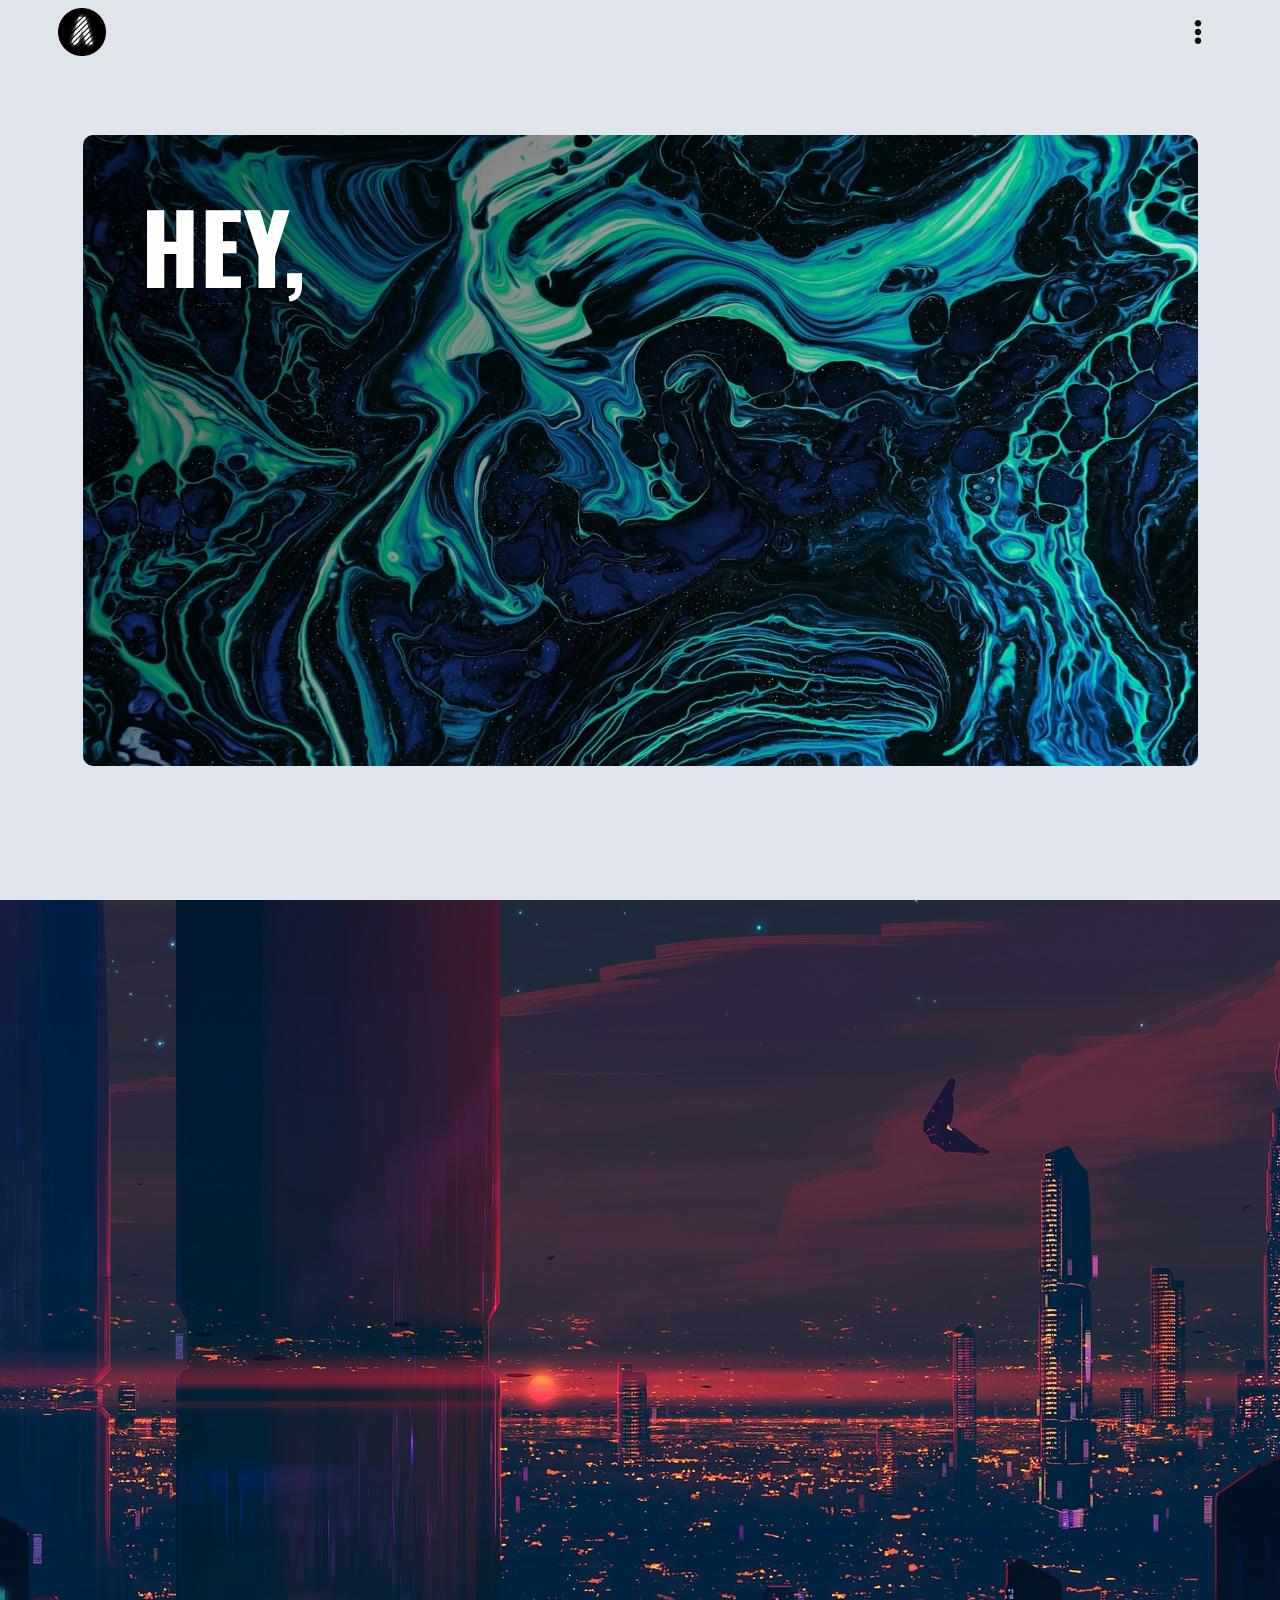
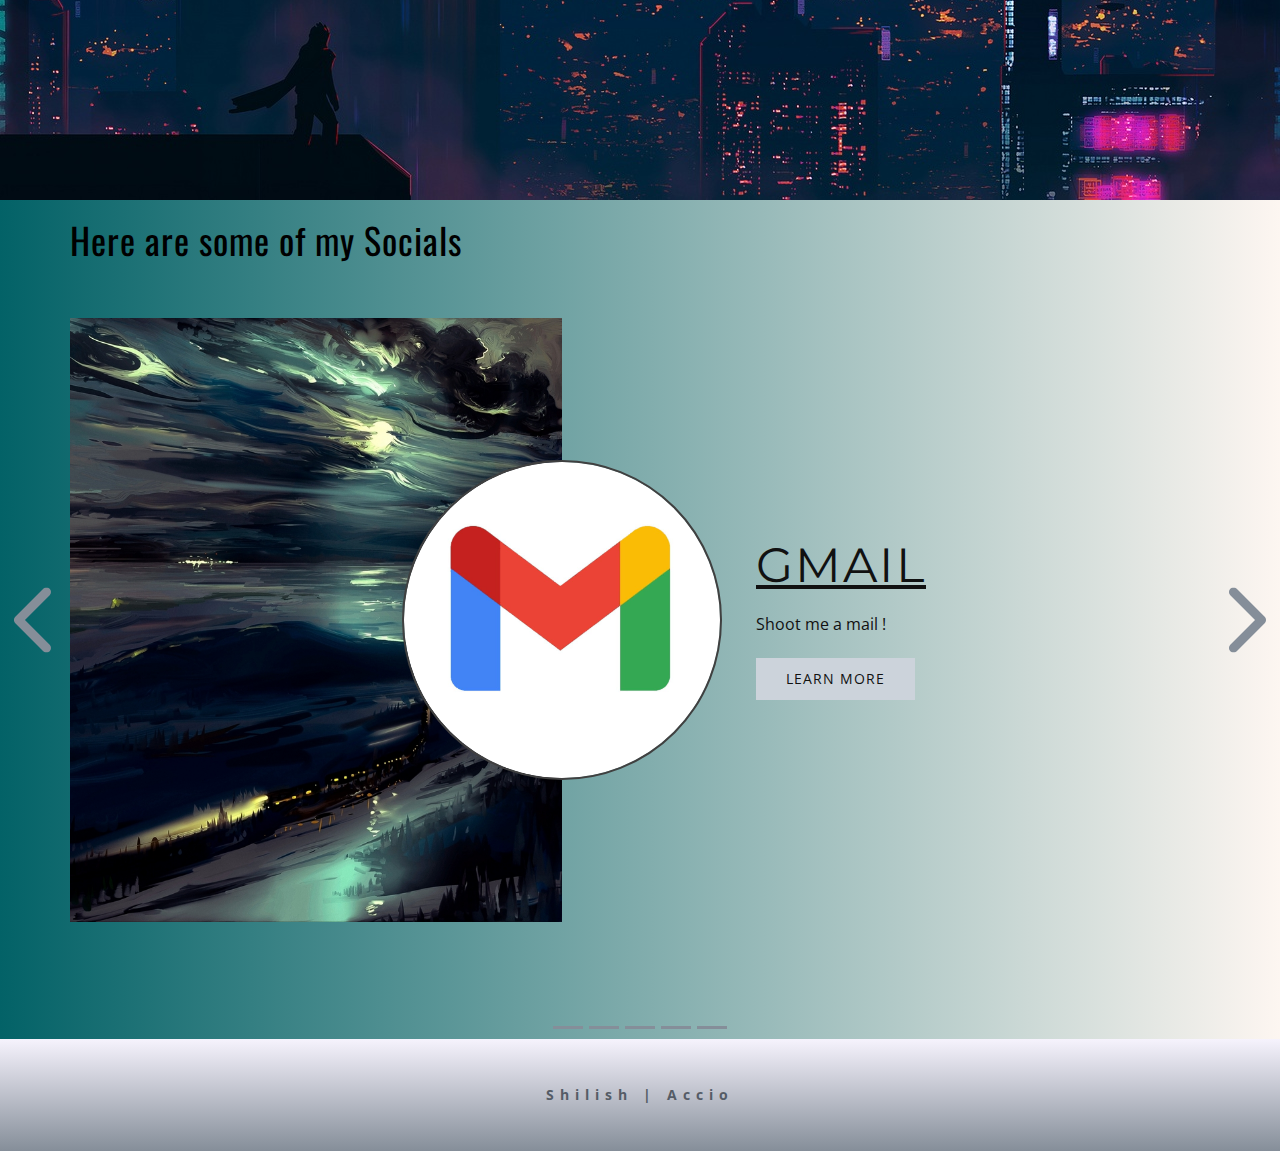
==== commit 0d2db9c6: "Webpage complete" ====
--- a/docs/index.html
+++ b/docs/index.html
@@ -3,7 +3,7 @@
   <head>
     <meta name="viewport" content="width=device-width, initial-scale=1.0">
     <meta charset="utf-8">
-    <meta name="keywords" content="My Works, Expertise, Profile, WHO AM I?, ​Human all day&nbsp;​​Coder by passion&nbsp;​
+    <meta name="keywords" content="Profile
 	
 		
 			
@@ -20,6 +20,8 @@
     <script class="u-script" type="text/javascript" src="jquery.js" defer=""></script>
     <script class="u-script" type="text/javascript" src="nicepage.js" defer=""></script>
     <link rel="icon" href="images/favicon1.png">
+    
+    
     
     
     
@@ -50,7 +52,7 @@
             </a>
           </div>
           <div class="u-custom-menu u-nav-container" wfd-invisible="true">
-            <ul class="u-nav u-unstyled u-nav-1"><li class="u-nav-item"><a class="u-button-style u-nav-link u-text-active-palette-1-base u-text-hover-palette-2-base" href="shilishvatsin@gmail.com" target="_blank" style="padding: 10px 20px;">Mail</a>
+            <ul class="u-nav u-unstyled u-nav-1"><li class="u-nav-item"><a class="u-button-style u-nav-link u-text-active-palette-1-base u-text-hover-palette-2-base" href="mailto:shilishvatsin@gmail.com?subject=Hi%20!" target="_blank" style="padding: 10px 20px;">Email</a>
 </li><li class="u-nav-item"><a class="u-button-style u-nav-link u-text-active-palette-1-base u-text-hover-palette-2-base" href="https://steamcommunity.com/id/accio15/" target="_blank" style="padding: 10px 20px;">Steam</a>
 </li><li class="u-nav-item"><a class="u-button-style u-nav-link u-text-active-palette-1-base u-text-hover-palette-2-base" href="https://discord.gg/3T4zPr9" target="_blank" style="padding: 10px 20px;">Discord</a>
 </li><li class="u-nav-item"><a class="u-button-style u-nav-link u-text-active-palette-1-base u-text-hover-palette-2-base" href="https://github.com/Shilish" target="_blank" style="padding: 10px 20px;">Github</a>
@@ -61,7 +63,7 @@
             <div class="u-align-center u-black u-container-style u-inner-container-layout u-opacity u-opacity-95 u-sidenav">
               <div class="u-sidenav-overflow">
                 <div class="u-menu-close"></div>
-                <ul class="u-align-center u-nav u-popupmenu-items u-unstyled u-nav-2"><li class="u-nav-item"><a class="u-button-style u-nav-link" href="shilishvatsin@gmail.com" target="_blank" style="padding: 10px 20px;">Mail</a>
+                <ul class="u-align-center u-nav u-popupmenu-items u-unstyled u-nav-2"><li class="u-nav-item"><a class="u-button-style u-nav-link" href="mailto:shilishvatsin@gmail.com?subject=Hi%20!" target="_blank" style="padding: 10px 20px;">Email</a>
 </li><li class="u-nav-item"><a class="u-button-style u-nav-link" href="https://steamcommunity.com/id/accio15/" target="_blank" style="padding: 10px 20px;">Steam</a>
 </li><li class="u-nav-item"><a class="u-button-style u-nav-link" href="https://discord.gg/3T4zPr9" target="_blank" style="padding: 10px 20px;">Discord</a>
 </li><li class="u-nav-item"><a class="u-button-style u-nav-link" href="https://github.com/Shilish" target="_blank" style="padding: 10px 20px;">Github</a>
@@ -215,70 +217,125 @@
         <li data-u-target="#carousel_1c12" data-u-slide-to="0" class="u-active u-palette-5-dark-1" style="background-image: none;"></li>
         <li data-u-target="#carousel_1c12" class="u-palette-5-dark-1" style="background-image: none;" data-u-slide-to="1"></li>
         <li data-u-target="#carousel_1c12" class="u-palette-5-dark-1" style="background-image: none;" data-u-slide-to="2"></li>
+        <li data-u-target="#carousel_1c12" class="u-palette-5-dark-1" style="background-image: none;" data-u-slide-to="3"></li>
+        <li data-u-target="#carousel_1c12" class="u-palette-5-dark-1" style="background-image: none;" data-u-slide-to="4"></li>
       </ol>
       <div class="u-carousel-inner" role="listbox">
-        <div class="u-active u-carousel-item u-clearfix u-expand-resize u-gradient u-section-3-1">
+        <div class="u-active u-carousel-item u-clearfix u-gradient u-section-3-1">
+          <div class="u-clearfix u-sheet u-sheet-1">
+            <div class="u-clearfix u-expanded-width u-layout-wrap u-layout-wrap-1">
+              <div class="u-layout">
+                <div class="u-layout-row">
+                  <div class="u-container-style u-layout-cell u-left-cell u-size-32-md u-size-32-sm u-size-32-xs u-size-34-lg u-size-34-xl u-layout-cell-1">
+                    <div class="u-container-layout u-container-layout-1">
+                      <h2 class="u-align-left u-subtitle u-text u-text-black u-text-1">Here are some of my Socials</h2>
+                      <img alt="" class="u-image u-image-default u-image-1" src="images/z5ucf6mmnmj611.jpg" data-image-width="1600" data-image-height="900">
+                      <div class="u-border-2 u-border-grey-75 u-image u-image-circle u-preserve-proportions u-image-2" alt="" data-image-width="1055" data-image-height="1055"></div>
+                    </div>
+                  </div>
+                  <div class="u-container-style u-layout-cell u-right-cell u-size-26-lg u-size-26-xl u-size-28-md u-size-28-sm u-size-28-xs u-layout-cell-2">
+                    <div class="u-container-layout u-valign-middle u-container-layout-2">
+                      <h1 class="u-align-left u-custom-font u-font-montserrat u-text u-text-default u-text-2">GMAIL</h1>
+                      <p class="u-text u-text-3">Shoot me a mail !</p>
+                      <a href="mailto:shilishvatsin@gmail.com?subject=Contact." class="u-border-none u-btn u-button-style u-hover-grey-70 u-palette-5-light-1 u-btn-1" title="test">learn more</a>
+                    </div>
+                  </div>
+                </div>
+              </div>
+            </div>
+          </div>
+        </div>
+        <div class="u-carousel-item u-clearfix u-gradient u-section-3-2">
           <div class="u-clearfix u-sheet u-valign-middle u-sheet-1">
             <div class="u-clearfix u-expanded-width u-layout-wrap u-layout-wrap-1">
               <div class="u-layout">
                 <div class="u-layout-row">
-                  <div class="u-container-style u-expand-resize u-layout-cell u-left-cell u-size-32-md u-size-32-sm u-size-32-xs u-size-34-lg u-size-34-xl u-layout-cell-1">
-                    <div class="u-container-layout u-container-layout-1">
-                      <img alt="" class="u-image u-image-default u-image-1" src="images/n0hta096rv471.jpg" data-image-width="1920" data-image-height="1080">
-                      <img class="u-border-2 u-border-grey-75 u-image u-image-circle u-preserve-proportions u-image-2" src="images/Gmail-logo-modified.png" alt="" data-image-width="1055" data-image-height="1055">
-                    </div>
-                  </div>
-                  <div class="u-container-style u-layout-cell u-right-cell u-size-26-lg u-size-26-xl u-size-28-md u-size-28-sm u-size-28-xs u-layout-cell-2">
-                    <div class="u-container-layout u-valign-middle u-container-layout-2">
-                      <h1 class="u-align-left u-custom-font u-font-montserrat u-text u-text-default u-text-1">GMAIL</h1>
-                      <p class="u-text u-text-2">Shoot me a mail !</p>
-                      <a href="mailto:shilishvatsin@gmail.com?subject=Contact." class="u-border-none u-btn u-button-style u-hover-grey-70 u-palette-5-light-1 u-btn-1" title="test">learn more</a>
-                    </div>
-                  </div>
-                </div>
-              </div>
-            </div>
-          </div>
-        </div>
-        <div class="u-carousel-item u-clearfix u-expand-resize u-gradient u-section-3-2">
+                  <div class="u-container-style u-layout-cell u-left-cell u-size-32-md u-size-32-sm u-size-32-xs u-size-34-lg u-size-34-xl u-layout-cell-1">
+                    <div class="u-container-layout u-container-layout-1">
+                      <h2 class="u-align-left u-subtitle u-text u-text-black u-text-1">Here are some of my Socials</h2>
+                      <img alt="" class="u-image u-image-default u-image-1" src="images/rs5vpwrwn9i61.png" data-image-width="1600" data-image-height="900">
+                      <div class="u-border-2 u-border-grey-75 u-image u-image-circle u-preserve-proportions u-image-2" alt="" data-image-width="2048" data-image-height="2048"></div>
+                    </div>
+                  </div>
+                  <div class="u-container-style u-layout-cell u-right-cell u-size-26-lg u-size-26-xl u-size-28-md u-size-28-sm u-size-28-xs u-layout-cell-2">
+                    <div class="u-container-layout u-valign-middle u-container-layout-2">
+                      <h1 class="u-align-left u-custom-font u-font-montserrat u-text u-text-default u-text-2">Steam</h1>
+                      <p class="u-text u-text-3">Take a look at my Steam Profile.</p>
+                      <a href="https://steamcommunity.com/id/accio15/" class="u-border-none u-btn u-button-style u-hover-grey-70 u-palette-5-light-1 u-btn-1" title="test">Visit</a>
+                    </div>
+                  </div>
+                </div>
+              </div>
+            </div>
+          </div>
+        </div>
+        <div class="u-carousel-item u-clearfix u-gradient u-section-3-3">
           <div class="u-clearfix u-sheet u-valign-middle u-sheet-1">
             <div class="u-clearfix u-expanded-width u-layout-wrap u-layout-wrap-1">
               <div class="u-layout">
                 <div class="u-layout-row">
-                  <div class="u-container-style u-expand-resize u-layout-cell u-left-cell u-size-32-md u-size-32-sm u-size-32-xs u-size-34-lg u-size-34-xl u-layout-cell-1">
-                    <div class="u-container-layout u-container-layout-1">
-                      <img alt="" class="u-image u-image-default u-image-1" src="images/rs5vpwrwn9i61.png" data-image-width="3840" data-image-height="2160">
-                      <img class="u-border-2 u-border-grey-75 u-image u-image-circle u-preserve-proportions u-image-2" src="images/Steam_-modified.png" alt="" data-image-width="2048" data-image-height="2048">
-                    </div>
-                  </div>
-                  <div class="u-container-style u-layout-cell u-right-cell u-size-26-lg u-size-26-xl u-size-28-md u-size-28-sm u-size-28-xs u-layout-cell-2">
-                    <div class="u-container-layout u-valign-middle u-container-layout-2">
-                      <h1 class="u-align-left u-custom-font u-font-montserrat u-text u-text-default u-text-1">Steam</h1>
-                      <p class="u-text u-text-2">Take a look at my Steam Profile.</p>
-                      <a href="https://steamcommunity.com/id/accio15/" class="u-border-none u-btn u-button-style u-hover-grey-70 u-palette-5-light-1 u-btn-1" title="test">Visit</a>
-                    </div>
-                  </div>
-                </div>
-              </div>
-            </div>
-          </div>
-        </div>
-        <div class="u-carousel-item u-clearfix u-expand-resize u-gradient u-section-3-3">
+                  <div class="u-container-style u-layout-cell u-left-cell u-size-32-md u-size-32-sm u-size-32-xs u-size-34-lg u-size-34-xl u-layout-cell-1">
+                    <div class="u-container-layout u-container-layout-1">
+                      <h2 class="u-align-left u-subtitle u-text u-text-black u-text-1">Here are some of my Socials</h2>
+                      <img alt="" class="u-image u-image-default u-image-1" src="images/5x2jt2m3rfo51.jpg" data-image-width="1600" data-image-height="900">
+                      <div class="u-border-2 u-border-white u-image u-image-circle u-preserve-proportions u-image-2" alt="" data-image-width="213" data-image-height="240"></div>
+                    </div>
+                  </div>
+                  <div class="u-container-style u-layout-cell u-right-cell u-size-26-lg u-size-26-xl u-size-28-md u-size-28-sm u-size-28-xs u-layout-cell-2">
+                    <div class="u-container-layout u-valign-middle u-container-layout-2">
+                      <h1 class="u-align-left u-custom-font u-font-montserrat u-text u-text-default u-text-white u-text-2">discord</h1>
+                      <p class="u-text u-text-white u-text-3">Join my server!&nbsp;<br>I go by ɅᑕᑕIO ッ#4823 in the world of gaming.
+                      </p>
+                      <a href="https://discord.gg/3T4zPr9" class="u-border-none u-btn u-button-style u-hover-grey-70 u-palette-5-light-1 u-btn-1" title="test">Visit</a>
+                    </div>
+                  </div>
+                </div>
+              </div>
+            </div>
+          </div>
+        </div>
+        <div class="u-carousel-item u-clearfix u-gradient u-section-3-4">
           <div class="u-clearfix u-sheet u-valign-middle u-sheet-1">
             <div class="u-clearfix u-expanded-width u-layout-wrap u-layout-wrap-1">
               <div class="u-layout">
                 <div class="u-layout-row">
-                  <div class="u-container-style u-expand-resize u-layout-cell u-left-cell u-size-32-md u-size-32-sm u-size-32-xs u-size-34-lg u-size-34-xl u-layout-cell-1">
-                    <div class="u-container-layout u-container-layout-1">
-                      <img alt="" class="u-image u-image-default u-image-1" src="images/5x2jt2m3rfo51.jpg" data-image-width="1600" data-image-height="900">
-                      <img class="u-border-2 u-border-white u-image u-image-circle u-preserve-proportions u-image-2" src="images/Discord-Logo-White.png" alt="" data-image-width="213" data-image-height="240">
-                    </div>
-                  </div>
-                  <div class="u-container-style u-layout-cell u-right-cell u-size-26-lg u-size-26-xl u-size-28-md u-size-28-sm u-size-28-xs u-layout-cell-2">
-                    <div class="u-container-layout u-valign-middle u-container-layout-2">
-                      <h1 class="u-align-left u-custom-font u-font-montserrat u-text u-text-default u-text-white u-text-1">discord</h1>
-                      <p class="u-text u-text-white u-text-2">Join my server! I go by ɅᑕᑕIO ッ#4823 in the world of gaming</p>
-                      <a href="https://steamcommunity.com/id/accio15/" class="u-border-none u-btn u-button-style u-hover-grey-70 u-palette-5-light-1 u-btn-1" title="test">Visit</a>
+                  <div class="u-container-style u-layout-cell u-left-cell u-size-32-md u-size-32-sm u-size-32-xs u-size-34-lg u-size-34-xl u-layout-cell-1">
+                    <div class="u-container-layout u-container-layout-1">
+                      <h2 class="u-align-left u-subtitle u-text u-text-black u-text-1">Here are some of my Socials</h2>
+                      <img alt="" class="u-image u-image-default u-image-1" src="images/n0hta096rv4711.jpg" data-image-width="1920" data-image-height="1080">
+                      <div class="u-border-2 u-border-white u-image u-image-circle u-preserve-proportions u-image-2" alt="" data-image-width="414" data-image-height="414"></div>
+                    </div>
+                  </div>
+                  <div class="u-container-style u-layout-cell u-right-cell u-size-26-lg u-size-26-xl u-size-28-md u-size-28-sm u-size-28-xs u-layout-cell-2">
+                    <div class="u-container-layout u-valign-middle u-container-layout-2">
+                      <h1 class="u-align-left u-custom-font u-font-montserrat u-text u-text-default u-text-white u-text-2">github</h1>
+                      <p class="u-text u-text-white u-text-3">.\ &gt;__</p>
+                      <a href="https://github.com/Shilish" class="u-border-none u-btn u-button-style u-hover-grey-70 u-palette-5-light-1 u-btn-1" title="test">Visit</a>
+                    </div>
+                  </div>
+                </div>
+              </div>
+            </div>
+          </div>
+        </div>
+        <div class="u-carousel-item u-clearfix u-gradient u-section-3-5">
+          <div class="u-clearfix u-sheet u-valign-middle u-sheet-1">
+            <div class="u-clearfix u-expanded-width u-layout-wrap u-layout-wrap-1">
+              <div class="u-layout">
+                <div class="u-layout-row">
+                  <div class="u-container-style u-layout-cell u-left-cell u-size-32-md u-size-32-sm u-size-32-xs u-size-34-lg u-size-34-xl u-layout-cell-1">
+                    <div class="u-container-layout u-container-layout-1">
+                      <h2 class="u-align-left u-subtitle u-text u-text-black u-text-1">Here are some of my Socials</h2>
+                      <img alt="" class="u-image u-image-default u-image-1" src="images/o06veyrctl371.jpg" data-image-width="3840" data-image-height="2400">
+                      <div class="u-border-2 u-border-white u-image u-image-circle u-preserve-proportions u-image-2" alt="" data-image-width="512" data-image-height="512"></div>
+                    </div>
+                  </div>
+                  <div class="u-container-style u-layout-cell u-right-cell u-size-26-lg u-size-26-xl u-size-28-md u-size-28-sm u-size-28-xs u-layout-cell-2">
+                    <div class="u-container-layout u-valign-middle u-container-layout-2">
+                      <h1 class="u-align-left u-custom-font u-font-montserrat u-text u-text-default u-text-white u-text-2">Reddit<br>
+                      </h1>
+                      <p class="u-text u-text-white u-text-3">Not very active here but have a look.</p>
+                      <a href="https://www.reddit.com/user/Alpha_1_5" class="u-border-none u-btn u-button-style u-hover-grey-70 u-palette-5-light-1 u-btn-1" title="test">Visit</a>
                     </div>
                   </div>
                 </div>
--- a/docs/nicepage.css
+++ b/docs/nicepage.css
@@ -33930,14 +33930,14 @@
         .u-table-alt-custom-color-1 tr:nth-child(even)
         {
             color: #ffffff;
-            background-color: #580800;
+            background-color: #ffa280;
         }
 
         .u-button-style.u-custom-color-1,
         .u-button-style.u-custom-color-1[class*="u-border-"]
         {
             color: #ffffff !important;
-            background-color: #580800 !important;
+            background-color: #ffa280 !important;
         }
 
         .u-button-style.u-custom-color-1:hover,
@@ -33952,7 +33952,7 @@
         li.active > .u-button-style.u-button-style.u-custom-color-1[class*="u-border-"]
         {
             color: #ffffff !important;
-            background-color: #4f0700 !important;
+            background-color: #ff865a !important;
         }
 
         .u-hover-custom-color-1:hover,
@@ -33977,11 +33977,11 @@
         li.active > a.u-button-style.u-button-style.u-active-custom-color-1[class*="u-border-"]
         {
             color: #ffffff !important;
-            background-color: #580800 !important;
+            background-color: #ffa280 !important;
         }
 
         a.u-link.u-hover-custom-color-1:hover {
-            color: #580800 !important;
+            color: #ffa280 !important;
         }
 
         
@@ -33993,14 +33993,14 @@
         .u-table-alt-custom-color-2 tr:nth-child(even)
         {
             color: #111111;
-            background-color: #fff5f5;
+            background-color: #f6f3fd;
         }
 
         .u-button-style.u-custom-color-2,
         .u-button-style.u-custom-color-2[class*="u-border-"]
         {
             color: #111111 !important;
-            background-color: #fff5f5 !important;
+            background-color: #f6f3fd !important;
         }
 
         .u-button-style.u-custom-color-2:hover,
@@ -34015,7 +34015,7 @@
         li.active > .u-button-style.u-button-style.u-custom-color-2[class*="u-border-"]
         {
             color: #111111 !important;
-            background-color: #ffc3c3 !important;
+            background-color: #d6c8f6 !important;
         }
 
         .u-hover-custom-color-2:hover,
@@ -34040,11 +34040,11 @@
         li.active > a.u-button-style.u-button-style.u-active-custom-color-2[class*="u-border-"]
         {
             color: #111111 !important;
-            background-color: #fff5f5 !important;
+            background-color: #f6f3fd !important;
         }
 
         a.u-link.u-hover-custom-color-2:hover {
-            color: #fff5f5 !important;
+            color: #f6f3fd !important;
         }
 
         
@@ -34055,15 +34055,15 @@
         .u-container-layout.u-custom-color-3:before,
         .u-table-alt-custom-color-3 tr:nth-child(even)
         {
-            color: #ffffff;
-            background-color: rgba(30,46,92,0.47);
+            color: #111111;
+            background-color: rgba(225,246,255,0.97);
         }
 
         .u-button-style.u-custom-color-3,
         .u-button-style.u-custom-color-3[class*="u-border-"]
         {
-            color: #ffffff !important;
-            background-color: rgba(30,46,92,0.47) !important;
+            color: #111111 !important;
+            background-color: rgba(225,246,255,0.97) !important;
         }
 
         .u-button-style.u-custom-color-3:hover,
@@ -34077,8 +34077,8 @@
         li.active > .u-button-style.u-button-style.u-custom-color-3,
         li.active > .u-button-style.u-button-style.u-custom-color-3[class*="u-border-"]
         {
-            color: #ffffff !important;
-            background-color: rgba(27,41,83,0.47) !important;
+            color: #111111 !important;
+            background-color: rgba(177,232,255,0.97) !important;
         }
 
         .u-hover-custom-color-3:hover,
@@ -34102,12 +34102,12 @@
         li.active > a.u-button-style.u-button-style.u-active-custom-color-3,
         li.active > a.u-button-style.u-button-style.u-active-custom-color-3[class*="u-border-"]
         {
-            color: #ffffff !important;
-            background-color: rgba(30,46,92,0.47) !important;
+            color: #111111 !important;
+            background-color: rgba(225,246,255,0.97) !important;
         }
 
         a.u-link.u-hover-custom-color-3:hover {
-            color: rgba(30,46,92,0.47) !important;
+            color: rgba(225,246,255,0.97) !important;
         }
 
         
@@ -34119,14 +34119,14 @@
         .u-table-alt-custom-color-4 tr:nth-child(even)
         {
             color: #ffffff;
-            background-color: #0c336d;
+            background-color: #0c387a;
         }
 
         .u-button-style.u-custom-color-4,
         .u-button-style.u-custom-color-4[class*="u-border-"]
         {
             color: #ffffff !important;
-            background-color: #0c336d !important;
+            background-color: #0c387a !important;
         }
 
         .u-button-style.u-custom-color-4:hover,
@@ -34141,7 +34141,7 @@
         li.active > .u-button-style.u-button-style.u-custom-color-4[class*="u-border-"]
         {
             color: #ffffff !important;
-            background-color: #0b2e62 !important;
+            background-color: #0b326e !important;
         }
 
         .u-hover-custom-color-4:hover,
@@ -34166,11 +34166,11 @@
         li.active > a.u-button-style.u-button-style.u-active-custom-color-4[class*="u-border-"]
         {
             color: #ffffff !important;
-            background-color: #0c336d !important;
+            background-color: #0c387a !important;
         }
 
         a.u-link.u-hover-custom-color-4:hover {
-            color: #0c336d !important;
+            color: #0c387a !important;
         }
 
         
@@ -34182,14 +34182,14 @@
         .u-table-alt-custom-color-5 tr:nth-child(even)
         {
             color: #ffffff;
-            background-color: #883337;
+            background-color: rgba(172,39,0,0.92);
         }
 
         .u-button-style.u-custom-color-5,
         .u-button-style.u-custom-color-5[class*="u-border-"]
         {
             color: #ffffff !important;
-            background-color: #883337 !important;
+            background-color: rgba(172,39,0,0.92) !important;
         }
 
         .u-button-style.u-custom-color-5:hover,
@@ -34204,7 +34204,7 @@
         li.active > .u-button-style.u-button-style.u-custom-color-5[class*="u-border-"]
         {
             color: #ffffff !important;
-            background-color: #7a2e31 !important;
+            background-color: rgba(155,35,0,0.92) !important;
         }
 
         .u-hover-custom-color-5:hover,
@@ -34229,11 +34229,11 @@
         li.active > a.u-button-style.u-button-style.u-active-custom-color-5[class*="u-border-"]
         {
             color: #ffffff !important;
-            background-color: #883337 !important;
+            background-color: rgba(172,39,0,0.92) !important;
         }
 
         a.u-link.u-hover-custom-color-5:hover {
-            color: #883337 !important;
+            color: rgba(172,39,0,0.92) !important;
         }
 
         
@@ -34300,19 +34300,82 @@
         }
 
         
+        
+        .u-custom-color-7,
+        .u-body.u-custom-color-7,
+        .u-container-style.u-custom-color-7:before,
+        .u-container-layout.u-custom-color-7:before,
+        .u-table-alt-custom-color-7 tr:nth-child(even)
+        {
+            color: #ffffff;
+            background-color: #036267;
+        }
+
+        .u-button-style.u-custom-color-7,
+        .u-button-style.u-custom-color-7[class*="u-border-"]
+        {
+            color: #ffffff !important;
+            background-color: #036267 !important;
+        }
+
+        .u-button-style.u-custom-color-7:hover,
+        .u-button-style.u-custom-color-7[class*="u-border-"]:hover,
+        .u-button-style.u-custom-color-7:focus,
+        .u-button-style.u-custom-color-7[class*="u-border-"]:focus,
+        .u-button-style.u-button-style.u-custom-color-7:active,
+        .u-button-style.u-button-style.u-custom-color-7[class*="u-border-"]:active,
+        .u-button-style.u-button-style.u-custom-color-7.active,
+        .u-button-style.u-button-style.u-custom-color-7[class*="u-border-"].active,
+        li.active > .u-button-style.u-button-style.u-custom-color-7,
+        li.active > .u-button-style.u-button-style.u-custom-color-7[class*="u-border-"]
+        {
+            color: #ffffff !important;
+            background-color: #03585d !important;
+        }
+
+        .u-hover-custom-color-7:hover,
+        .u-hover-custom-color-7[class*="u-border-"]:hover,
+        .u-hover-custom-color-7:focus,
+        .u-hover-custom-color-7[class*="u-border-"]:focus,
+        .u-active-custom-color-7.u-active.u-active,
+        .u-active-custom-color-7[class*="u-border-"].u-active.u-active,
+        a.u-button-style.u-hover-custom-color-7:hover,
+        a.u-button-style.u-hover-custom-color-7[class*="u-border-"]:hover,
+        a.u-button-style:hover > .u-hover-custom-color-7,
+        a.u-button-style:hover > .u-hover-custom-color-7[class*="u-border-"],
+        a.u-button-style.u-hover-custom-color-7:focus,
+        a.u-button-style.u-hover-custom-color-7[class*="u-border-"]:focus,
+        a.u-button-style.u-button-style.u-active-custom-color-7:active,
+        a.u-button-style.u-button-style.u-active-custom-color-7[class*="u-border-"]:active,
+        a.u-button-style.u-button-style.u-active-custom-color-7.active,
+        a.u-button-style.u-button-style.u-active-custom-color-7[class*="u-border-"].active,
+        a.u-button-style.u-button-style.active > .u-active-custom-color-7,
+        a.u-button-style.u-button-style.active > .u-active-custom-color-7[class*="u-border-"],
+        li.active > a.u-button-style.u-button-style.u-active-custom-color-7,
+        li.active > a.u-button-style.u-button-style.u-active-custom-color-7[class*="u-border-"]
+        {
+            color: #ffffff !important;
+            background-color: #036267 !important;
+        }
+
+        a.u-link.u-hover-custom-color-7:hover {
+            color: #036267 !important;
+        }
+
+        
 
         
         .u-border-custom-color-1,
         .u-separator-custom-color-1:after
         {
-            border-color: #580800;
-            stroke: #580800;
+            border-color: #ffa280;
+            stroke: #ffa280;
         }
 
         .u-button-style.u-border-custom-color-1
         {
-            border-color: #580800 !important;
-            color: #580800 !important;
+            border-color: #ffa280 !important;
+            color: #ffa280 !important;
             background-color: transparent !important;
         }
 
@@ -34320,7 +34383,7 @@
         .u-button-style.u-border-custom-color-1:focus
         {
             border-color: transparent !important;
-            color: #4f0700 !important;
+            color: #ff865a !important;
             background-color: transparent !important;
         }
 
@@ -34335,32 +34398,32 @@
         a.u-button-style.u-button-style.active > .u-border-active-custom-color-1,
         li.active > a.u-button-style.u-button-style.u-border-active-custom-color-1
         {
-            color: #580800 !important;
-            border-color: #580800 !important;
+            color: #ffa280 !important;
+            border-color: #ffa280 !important;
         }
 
         .u-link.u-border-custom-color-1[class*="u-border-"]
         {
-            border-color: #580800 !important;
+            border-color: #ffa280 !important;
         }
 
         .u-link.u-border-custom-color-1[class*="u-border-"]:hover
         {
-            border-color: #4f0700 !important;
+            border-color: #ff865a !important;
         }
         
         
         .u-border-custom-color-2,
         .u-separator-custom-color-2:after
         {
-            border-color: #fff5f5;
-            stroke: #fff5f5;
+            border-color: #f6f3fd;
+            stroke: #f6f3fd;
         }
 
         .u-button-style.u-border-custom-color-2
         {
-            border-color: #fff5f5 !important;
-            color: #fff5f5 !important;
+            border-color: #f6f3fd !important;
+            color: #f6f3fd !important;
             background-color: transparent !important;
         }
 
@@ -34368,7 +34431,7 @@
         .u-button-style.u-border-custom-color-2:focus
         {
             border-color: transparent !important;
-            color: #ffc3c3 !important;
+            color: #d6c8f6 !important;
             background-color: transparent !important;
         }
 
@@ -34383,32 +34446,32 @@
         a.u-button-style.u-button-style.active > .u-border-active-custom-color-2,
         li.active > a.u-button-style.u-button-style.u-border-active-custom-color-2
         {
-            color: #fff5f5 !important;
-            border-color: #fff5f5 !important;
+            color: #f6f3fd !important;
+            border-color: #f6f3fd !important;
         }
 
         .u-link.u-border-custom-color-2[class*="u-border-"]
         {
-            border-color: #fff5f5 !important;
+            border-color: #f6f3fd !important;
         }
 
         .u-link.u-border-custom-color-2[class*="u-border-"]:hover
         {
-            border-color: #ffc3c3 !important;
+            border-color: #d6c8f6 !important;
         }
         
         
         .u-border-custom-color-3,
         .u-separator-custom-color-3:after
         {
-            border-color: rgba(30,46,92,0.47);
-            stroke: rgba(30,46,92,0.47);
+            border-color: rgba(225,246,255,0.97);
+            stroke: rgba(225,246,255,0.97);
         }
 
         .u-button-style.u-border-custom-color-3
         {
-            border-color: rgba(30,46,92,0.47) !important;
-            color: rgba(30,46,92,0.47) !important;
+            border-color: rgba(225,246,255,0.97) !important;
+            color: rgba(225,246,255,0.97) !important;
             background-color: transparent !important;
         }
 
@@ -34416,7 +34479,7 @@
         .u-button-style.u-border-custom-color-3:focus
         {
             border-color: transparent !important;
-            color: rgba(27,41,83,0.47) !important;
+            color: rgba(177,232,255,0.97) !important;
             background-color: transparent !important;
         }
 
@@ -34431,32 +34494,32 @@
         a.u-button-style.u-button-style.active > .u-border-active-custom-color-3,
         li.active > a.u-button-style.u-button-style.u-border-active-custom-color-3
         {
-            color: rgba(30,46,92,0.47) !important;
-            border-color: rgba(30,46,92,0.47) !important;
+            color: rgba(225,246,255,0.97) !important;
+            border-color: rgba(225,246,255,0.97) !important;
         }
 
         .u-link.u-border-custom-color-3[class*="u-border-"]
         {
-            border-color: rgba(30,46,92,0.47) !important;
+            border-color: rgba(225,246,255,0.97) !important;
         }
 
         .u-link.u-border-custom-color-3[class*="u-border-"]:hover
         {
-            border-color: rgba(27,41,83,0.47) !important;
+            border-color: rgba(177,232,255,0.97) !important;
         }
         
         
         .u-border-custom-color-4,
         .u-separator-custom-color-4:after
         {
-            border-color: #0c336d;
-            stroke: #0c336d;
+            border-color: #0c387a;
+            stroke: #0c387a;
         }
 
         .u-button-style.u-border-custom-color-4
         {
-            border-color: #0c336d !important;
-            color: #0c336d !important;
+            border-color: #0c387a !important;
+            color: #0c387a !important;
             background-color: transparent !important;
         }
 
@@ -34464,7 +34527,7 @@
         .u-button-style.u-border-custom-color-4:focus
         {
             border-color: transparent !important;
-            color: #0b2e62 !important;
+            color: #0b326e !important;
             background-color: transparent !important;
         }
 
@@ -34479,32 +34542,32 @@
         a.u-button-style.u-button-style.active > .u-border-active-custom-color-4,
         li.active > a.u-button-style.u-button-style.u-border-active-custom-color-4
         {
-            color: #0c336d !important;
-            border-color: #0c336d !important;
+            color: #0c387a !important;
+            border-color: #0c387a !important;
         }
 
         .u-link.u-border-custom-color-4[class*="u-border-"]
         {
-            border-color: #0c336d !important;
+            border-color: #0c387a !important;
         }
 
         .u-link.u-border-custom-color-4[class*="u-border-"]:hover
         {
-            border-color: #0b2e62 !important;
+            border-color: #0b326e !important;
         }
         
         
         .u-border-custom-color-5,
         .u-separator-custom-color-5:after
         {
-            border-color: #883337;
-            stroke: #883337;
+            border-color: rgba(172,39,0,0.92);
+            stroke: rgba(172,39,0,0.92);
         }
 
         .u-button-style.u-border-custom-color-5
         {
-            border-color: #883337 !important;
-            color: #883337 !important;
+            border-color: rgba(172,39,0,0.92) !important;
+            color: rgba(172,39,0,0.92) !important;
             background-color: transparent !important;
         }
 
@@ -34512,7 +34575,7 @@
         .u-button-style.u-border-custom-color-5:focus
         {
             border-color: transparent !important;
-            color: #7a2e31 !important;
+            color: rgba(155,35,0,0.92) !important;
             background-color: transparent !important;
         }
 
@@ -34527,18 +34590,18 @@
         a.u-button-style.u-button-style.active > .u-border-active-custom-color-5,
         li.active > a.u-button-style.u-button-style.u-border-active-custom-color-5
         {
-            color: #883337 !important;
-            border-color: #883337 !important;
+            color: rgba(172,39,0,0.92) !important;
+            border-color: rgba(172,39,0,0.92) !important;
         }
 
         .u-link.u-border-custom-color-5[class*="u-border-"]
         {
-            border-color: #883337 !important;
+            border-color: rgba(172,39,0,0.92) !important;
         }
 
         .u-link.u-border-custom-color-5[class*="u-border-"]:hover
         {
-            border-color: #7a2e31 !important;
+            border-color: rgba(155,35,0,0.92) !important;
         }
         
         
@@ -34589,13 +34652,61 @@
             border-color: #3543d3 !important;
         }
         
+        
+        .u-border-custom-color-7,
+        .u-separator-custom-color-7:after
+        {
+            border-color: #036267;
+            stroke: #036267;
+        }
+
+        .u-button-style.u-border-custom-color-7
+        {
+            border-color: #036267 !important;
+            color: #036267 !important;
+            background-color: transparent !important;
+        }
+
+        .u-button-style.u-border-custom-color-7:hover,
+        .u-button-style.u-border-custom-color-7:focus
+        {
+            border-color: transparent !important;
+            color: #03585d !important;
+            background-color: transparent !important;
+        }
+
+        .u-border-hover-custom-color-7:hover,
+        .u-border-hover-custom-color-7:focus,
+        .u-border-active-custom-color-7.u-active.u-active,
+        a.u-button-style.u-border-hover-custom-color-7:hover,
+        a.u-button-style:hover > .u-border-hover-custom-color-7,
+        a.u-button-style.u-border-hover-custom-color-7:focus,
+        a.u-button-style.u-button-style.u-border-active-custom-color-7:active,
+        a.u-button-style.u-button-style.u-border-active-custom-color-7.active,
+        a.u-button-style.u-button-style.active > .u-border-active-custom-color-7,
+        li.active > a.u-button-style.u-button-style.u-border-active-custom-color-7
+        {
+            color: #036267 !important;
+            border-color: #036267 !important;
+        }
+
+        .u-link.u-border-custom-color-7[class*="u-border-"]
+        {
+            border-color: #036267 !important;
+        }
+
+        .u-link.u-border-custom-color-7[class*="u-border-"]:hover
+        {
+            border-color: #03585d !important;
+        }
+        
 
         
         .u-text-custom-color-1,
         a.u-button-style.u-text-custom-color-1,
         a.u-button-style.u-text-custom-color-1[class*="u-border-"]
         {
-            color: #580800 !important;
+            color: #ffa280 !important;
         }
 
         a.u-button-style.u-text-custom-color-1:hover,
@@ -34607,7 +34718,7 @@
         a.u-button-style.u-button-style.u-text-custom-color-1.active,
         a.u-button-style.u-button-style.u-text-custom-color-1[class*="u-border-"].active
         {
-            color: #4f0700 !important;
+            color: #ff865a !important;
         }
 
         a.u-button-style:hover > .u-text-hover-custom-color-1,
@@ -34627,7 +34738,7 @@
         .u-popupmenu-items.u-text-hover-custom-color-1 .u-nav-link:hover,
         .u-popupmenu-items.u-popupmenu-items.u-text-active-custom-color-1 .u-nav-link.active
         {
-            color: #580800 !important;
+            color: #ffa280 !important;
         }
 
         .u-text-custom-color-1 svg,
@@ -34636,17 +34747,17 @@
         .u-button-style.u-button-style.active > .u-text-active-custom-color-1 svg,
         .u-text-hover-custom-color-1:focus svg
         {
-            fill: #580800;
+            fill: #ffa280;
         }
 
         .u-link.u-text-custom-color-1:hover
         {
-            color: #4f0700 !important;
+            color: #ff865a !important;
         }
 
         a.u-link.u-text-hover-custom-color-1:hover
         {
-            color: #580800 !important;
+            color: #ffa280 !important;
         }
         
         
@@ -34654,7 +34765,7 @@
         a.u-button-style.u-text-custom-color-2,
         a.u-button-style.u-text-custom-color-2[class*="u-border-"]
         {
-            color: #fff5f5 !important;
+            color: #f6f3fd !important;
         }
 
         a.u-button-style.u-text-custom-color-2:hover,
@@ -34666,7 +34777,7 @@
         a.u-button-style.u-button-style.u-text-custom-color-2.active,
         a.u-button-style.u-button-style.u-text-custom-color-2[class*="u-border-"].active
         {
-            color: #ffc3c3 !important;
+            color: #d6c8f6 !important;
         }
 
         a.u-button-style:hover > .u-text-hover-custom-color-2,
@@ -34686,7 +34797,7 @@
         .u-popupmenu-items.u-text-hover-custom-color-2 .u-nav-link:hover,
         .u-popupmenu-items.u-popupmenu-items.u-text-active-custom-color-2 .u-nav-link.active
         {
-            color: #fff5f5 !important;
+            color: #f6f3fd !important;
         }
 
         .u-text-custom-color-2 svg,
@@ -34695,17 +34806,17 @@
         .u-button-style.u-button-style.active > .u-text-active-custom-color-2 svg,
         .u-text-hover-custom-color-2:focus svg
         {
-            fill: #fff5f5;
+            fill: #f6f3fd;
         }
 
         .u-link.u-text-custom-color-2:hover
         {
-            color: #ffc3c3 !important;
+            color: #d6c8f6 !important;
         }
 
         a.u-link.u-text-hover-custom-color-2:hover
         {
-            color: #fff5f5 !important;
+            color: #f6f3fd !important;
         }
         
         
@@ -34713,7 +34824,7 @@
         a.u-button-style.u-text-custom-color-3,
         a.u-button-style.u-text-custom-color-3[class*="u-border-"]
         {
-            color: rgba(30,46,92,0.47) !important;
+            color: rgba(225,246,255,0.97) !important;
         }
 
         a.u-button-style.u-text-custom-color-3:hover,
@@ -34725,7 +34836,7 @@
         a.u-button-style.u-button-style.u-text-custom-color-3.active,
         a.u-button-style.u-button-style.u-text-custom-color-3[class*="u-border-"].active
         {
-            color: rgba(27,41,83,0.47) !important;
+            color: rgba(177,232,255,0.97) !important;
         }
 
         a.u-button-style:hover > .u-text-hover-custom-color-3,
@@ -34745,7 +34856,7 @@
         .u-popupmenu-items.u-text-hover-custom-color-3 .u-nav-link:hover,
         .u-popupmenu-items.u-popupmenu-items.u-text-active-custom-color-3 .u-nav-link.active
         {
-            color: rgba(30,46,92,0.47) !important;
+            color: rgba(225,246,255,0.97) !important;
         }
 
         .u-text-custom-color-3 svg,
@@ -34754,17 +34865,17 @@
         .u-button-style.u-button-style.active > .u-text-active-custom-color-3 svg,
         .u-text-hover-custom-color-3:focus svg
         {
-            fill: rgba(30,46,92,0.47);
+            fill: rgba(225,246,255,0.97);
         }
 
         .u-link.u-text-custom-color-3:hover
         {
-            color: rgba(27,41,83,0.47) !important;
+            color: rgba(177,232,255,0.97) !important;
         }
 
         a.u-link.u-text-hover-custom-color-3:hover
         {
-            color: rgba(30,46,92,0.47) !important;
+            color: rgba(225,246,255,0.97) !important;
         }
         
         
@@ -34772,7 +34883,7 @@
         a.u-button-style.u-text-custom-color-4,
         a.u-button-style.u-text-custom-color-4[class*="u-border-"]
         {
-            color: #0c336d !important;
+            color: #0c387a !important;
         }
 
         a.u-button-style.u-text-custom-color-4:hover,
@@ -34784,7 +34895,7 @@
         a.u-button-style.u-button-style.u-text-custom-color-4.active,
         a.u-button-style.u-button-style.u-text-custom-color-4[class*="u-border-"].active
         {
-            color: #0b2e62 !important;
+            color: #0b326e !important;
         }
 
         a.u-button-style:hover > .u-text-hover-custom-color-4,
@@ -34804,7 +34915,7 @@
         .u-popupmenu-items.u-text-hover-custom-color-4 .u-nav-link:hover,
         .u-popupmenu-items.u-popupmenu-items.u-text-active-custom-color-4 .u-nav-link.active
         {
-            color: #0c336d !important;
+            color: #0c387a !important;
         }
 
         .u-text-custom-color-4 svg,
@@ -34813,17 +34924,17 @@
         .u-button-style.u-button-style.active > .u-text-active-custom-color-4 svg,
         .u-text-hover-custom-color-4:focus svg
         {
-            fill: #0c336d;
+            fill: #0c387a;
         }
 
         .u-link.u-text-custom-color-4:hover
         {
-            color: #0b2e62 !important;
+            color: #0b326e !important;
         }
 
         a.u-link.u-text-hover-custom-color-4:hover
         {
-            color: #0c336d !important;
+            color: #0c387a !important;
         }
         
         
@@ -34831,7 +34942,7 @@
         a.u-button-style.u-text-custom-color-5,
         a.u-button-style.u-text-custom-color-5[class*="u-border-"]
         {
-            color: #883337 !important;
+            color: rgba(172,39,0,0.92) !important;
         }
 
         a.u-button-style.u-text-custom-color-5:hover,
@@ -34843,7 +34954,7 @@
         a.u-button-style.u-button-style.u-text-custom-color-5.active,
         a.u-button-style.u-button-style.u-text-custom-color-5[class*="u-border-"].active
         {
-            color: #7a2e31 !important;
+            color: rgba(155,35,0,0.92) !important;
         }
 
         a.u-button-style:hover > .u-text-hover-custom-color-5,
@@ -34863,7 +34974,7 @@
         .u-popupmenu-items.u-text-hover-custom-color-5 .u-nav-link:hover,
         .u-popupmenu-items.u-popupmenu-items.u-text-active-custom-color-5 .u-nav-link.active
         {
-            color: #883337 !important;
+            color: rgba(172,39,0,0.92) !important;
         }
 
         .u-text-custom-color-5 svg,
@@ -34872,17 +34983,17 @@
         .u-button-style.u-button-style.active > .u-text-active-custom-color-5 svg,
         .u-text-hover-custom-color-5:focus svg
         {
-            fill: #883337;
+            fill: rgba(172,39,0,0.92);
         }
 
         .u-link.u-text-custom-color-5:hover
         {
-            color: #7a2e31 !important;
+            color: rgba(155,35,0,0.92) !important;
         }
 
         a.u-link.u-text-hover-custom-color-5:hover
         {
-            color: #883337 !important;
+            color: rgba(172,39,0,0.92) !important;
         }
         
         
@@ -34942,6 +35053,65 @@
         a.u-link.u-text-hover-custom-color-6:hover
         {
             color: #4d59d8 !important;
+        }
+        
+        
+        .u-text-custom-color-7,
+        a.u-button-style.u-text-custom-color-7,
+        a.u-button-style.u-text-custom-color-7[class*="u-border-"]
+        {
+            color: #036267 !important;
+        }
+
+        a.u-button-style.u-text-custom-color-7:hover,
+        a.u-button-style.u-text-custom-color-7[class*="u-border-"]:hover,
+        a.u-button-style.u-text-custom-color-7:focus,
+        a.u-button-style.u-text-custom-color-7[class*="u-border-"]:focus,
+        a.u-button-style.u-button-style.u-text-custom-color-7:active,
+        a.u-button-style.u-button-style.u-text-custom-color-7[class*="u-border-"]:active,
+        a.u-button-style.u-button-style.u-text-custom-color-7.active,
+        a.u-button-style.u-button-style.u-text-custom-color-7[class*="u-border-"].active
+        {
+            color: #03585d !important;
+        }
+
+        a.u-button-style:hover > .u-text-hover-custom-color-7,
+        a.u-button-style:hover > .u-text-hover-custom-color-7[class*="u-border-"],
+        a.u-button-style.u-button-style.u-text-hover-custom-color-7:hover,
+        a.u-button-style.u-button-style.u-text-hover-custom-color-7[class*="u-border-"]:hover,
+        a.u-button-style.u-button-style.u-text-hover-custom-color-7:focus,
+        a.u-button-style.u-button-style.u-text-hover-custom-color-7[class*="u-border-"]:focus,
+        a.u-button-style.u-button-style.u-button-style.u-text-active-custom-color-7:active,
+        a.u-button-style.u-button-style.u-button-style.u-text-active-custom-color-7[class*="u-border-"]:active,
+        a.u-button-style.u-button-style.u-button-style.u-text-active-custom-color-7.active,
+        a.u-button-style.u-button-style.u-button-style.u-text-active-custom-color-7[class*="u-border-"].active,
+        a.u-button-style.u-button-style.active > .u-text-active-custom-color-7,
+        a.u-button-style.u-button-style.active > .u-text-active-custom-color-7[class*="u-border-"],
+        :not(.level-2) > .u-nav > .u-nav-item > a.u-nav-link.u-text-hover-custom-color-7:hover,
+        :not(.level-2) > .u-nav > .u-nav-item > a.u-nav-link.u-nav-link.u-text-active-custom-color-7.active,
+        .u-popupmenu-items.u-text-hover-custom-color-7 .u-nav-link:hover,
+        .u-popupmenu-items.u-popupmenu-items.u-text-active-custom-color-7 .u-nav-link.active
+        {
+            color: #036267 !important;
+        }
+
+        .u-text-custom-color-7 svg,
+        .u-text-hover-custom-color-7:hover svg,
+        .u-button-style:hover > .u-text-hover-custom-color-7 svg,
+        .u-button-style.u-button-style.active > .u-text-active-custom-color-7 svg,
+        .u-text-hover-custom-color-7:focus svg
+        {
+            fill: #036267;
+        }
+
+        .u-link.u-text-custom-color-7:hover
+        {
+            color: #03585d !important;
+        }
+
+        a.u-link.u-text-hover-custom-color-7:hover
+        {
+            color: #036267 !important;
         }
 
         
@@ -35192,25 +35362,25 @@
         /** color-rules **/
 
         /** alt-color-rules **/
-        .u-custom-color-1 a,.u-custom-color-3 a,.u-custom-color-4 a,.u-custom-color-5 a,.u-custom-color-6 a,.u-body-color a,.u-palette-1-base a,.u-palette-1-dark-3 a,.u-palette-1-dark-2 a,.u-palette-1-dark-1 a,.u-palette-1 a,.u-palette-1-light-1 a,.u-palette-2-base a,.u-palette-2-dark-3 a,.u-palette-2-dark-2 a,.u-palette-2-dark-1 a,.u-palette-2 a,.u-palette-2-light-1 a,.u-palette-3-base a,.u-palette-3-dark-3 a,.u-palette-3-dark-2 a,.u-palette-3-dark-1 a,.u-palette-3 a,.u-palette-4-base a,.u-palette-4-dark-3 a,.u-palette-4-dark-2 a,.u-palette-4-dark-1 a,.u-palette-4 a,.u-palette-4-light-1 a,.u-palette-5-dark-3 a,.u-palette-5-dark-2 a,.u-palette-5-dark-1 a,.u-grey-40 a,.u-grey-30 a,.u-grey-90 a,.u-grey-80 a,.u-grey-75 a,.u-black a,.u-grey-70 a,.u-grey-60 a,.u-grey-50 a,.u-grey-dark-3 a,.u-grey-dark-2 a,.u-grey-dark-1 a,.u-grey a,.u-shading a,.u-overlap-contrast .u-header a:not(.u-nav-link):not(.u-btn)
+        .u-custom-color-1 a,.u-custom-color-4 a,.u-custom-color-5 a,.u-custom-color-6 a,.u-custom-color-7 a,.u-body-color a,.u-palette-1-base a,.u-palette-1-dark-3 a,.u-palette-1-dark-2 a,.u-palette-1-dark-1 a,.u-palette-1 a,.u-palette-1-light-1 a,.u-palette-2-base a,.u-palette-2-dark-3 a,.u-palette-2-dark-2 a,.u-palette-2-dark-1 a,.u-palette-2 a,.u-palette-2-light-1 a,.u-palette-3-base a,.u-palette-3-dark-3 a,.u-palette-3-dark-2 a,.u-palette-3-dark-1 a,.u-palette-3 a,.u-palette-4-base a,.u-palette-4-dark-3 a,.u-palette-4-dark-2 a,.u-palette-4-dark-1 a,.u-palette-4 a,.u-palette-4-light-1 a,.u-palette-5-dark-3 a,.u-palette-5-dark-2 a,.u-palette-5-dark-1 a,.u-grey-40 a,.u-grey-30 a,.u-grey-90 a,.u-grey-80 a,.u-grey-75 a,.u-black a,.u-grey-70 a,.u-grey-60 a,.u-grey-50 a,.u-grey-dark-3 a,.u-grey-dark-2 a,.u-grey-dark-1 a,.u-grey a,.u-shading a,.u-overlap-contrast .u-header a:not(.u-nav-link):not(.u-btn)
         {
         color: #a1d3fc;
         }
-        .u-custom-color-1 a:hover,.u-custom-color-3 a:hover,.u-custom-color-4 a:hover,.u-custom-color-5 a:hover,.u-custom-color-6 a:hover,.u-body-color a:hover,.u-palette-1-base a:hover,.u-palette-1-dark-3 a:hover,.u-palette-1-dark-2 a:hover,.u-palette-1-dark-1 a:hover,.u-palette-1 a:hover,.u-palette-1-light-1 a:hover,.u-palette-2-base a:hover,.u-palette-2-dark-3 a:hover,.u-palette-2-dark-2 a:hover,.u-palette-2-dark-1 a:hover,.u-palette-2 a:hover,.u-palette-2-light-1 a:hover,.u-palette-3-base a:hover,.u-palette-3-dark-3 a:hover,.u-palette-3-dark-2 a:hover,.u-palette-3-dark-1 a:hover,.u-palette-3 a:hover,.u-palette-4-base a:hover,.u-palette-4-dark-3 a:hover,.u-palette-4-dark-2 a:hover,.u-palette-4-dark-1 a:hover,.u-palette-4 a:hover,.u-palette-4-light-1 a:hover,.u-palette-5-dark-3 a:hover,.u-palette-5-dark-2 a:hover,.u-palette-5-dark-1 a:hover,.u-grey-40 a:hover,.u-grey-30 a:hover,.u-grey-90 a:hover,.u-grey-80 a:hover,.u-grey-75 a:hover,.u-black a:hover,.u-grey-70 a:hover,.u-grey-60 a:hover,.u-grey-50 a:hover,.u-grey-dark-3 a:hover,.u-grey-dark-2 a:hover,.u-grey-dark-1 a:hover,.u-grey a:hover
+        .u-custom-color-1 a:hover,.u-custom-color-4 a:hover,.u-custom-color-5 a:hover,.u-custom-color-6 a:hover,.u-custom-color-7 a:hover,.u-body-color a:hover,.u-palette-1-base a:hover,.u-palette-1-dark-3 a:hover,.u-palette-1-dark-2 a:hover,.u-palette-1-dark-1 a:hover,.u-palette-1 a:hover,.u-palette-1-light-1 a:hover,.u-palette-2-base a:hover,.u-palette-2-dark-3 a:hover,.u-palette-2-dark-2 a:hover,.u-palette-2-dark-1 a:hover,.u-palette-2 a:hover,.u-palette-2-light-1 a:hover,.u-palette-3-base a:hover,.u-palette-3-dark-3 a:hover,.u-palette-3-dark-2 a:hover,.u-palette-3-dark-1 a:hover,.u-palette-3 a:hover,.u-palette-4-base a:hover,.u-palette-4-dark-3 a:hover,.u-palette-4-dark-2 a:hover,.u-palette-4-dark-1 a:hover,.u-palette-4 a:hover,.u-palette-4-light-1 a:hover,.u-palette-5-dark-3 a:hover,.u-palette-5-dark-2 a:hover,.u-palette-5-dark-1 a:hover,.u-grey-40 a:hover,.u-grey-30 a:hover,.u-grey-90 a:hover,.u-grey-80 a:hover,.u-grey-75 a:hover,.u-black a:hover,.u-grey-70 a:hover,.u-grey-60 a:hover,.u-grey-50 a:hover,.u-grey-dark-3 a:hover,.u-grey-dark-2 a:hover,.u-grey-dark-1 a:hover,.u-grey a:hover
         {
         color: #a1a1a1;
         }
-        .u-custom-color-1 .u-btn,.u-custom-color-3 .u-btn,.u-custom-color-4 .u-btn,.u-custom-color-5 .u-btn,.u-custom-color-6 .u-btn,.u-body-color .u-btn,.u-palette-1-base .u-btn,.u-palette-1-dark-3 .u-btn,.u-palette-1-dark-2 .u-btn,.u-palette-1-dark-1 .u-btn,.u-palette-1 .u-btn,.u-palette-1-light-1 .u-btn,.u-palette-2-base .u-btn,.u-palette-2-dark-3 .u-btn,.u-palette-2-dark-2 .u-btn,.u-palette-2-dark-1 .u-btn,.u-palette-2 .u-btn,.u-palette-2-light-1 .u-btn,.u-palette-3-base .u-btn,.u-palette-3-dark-3 .u-btn,.u-palette-3-dark-2 .u-btn,.u-palette-3-dark-1 .u-btn,.u-palette-3 .u-btn,.u-palette-4-base .u-btn,.u-palette-4-dark-3 .u-btn,.u-palette-4-dark-2 .u-btn,.u-palette-4-dark-1 .u-btn,.u-palette-4 .u-btn,.u-palette-4-light-1 .u-btn,.u-palette-5-dark-3 .u-btn,.u-palette-5-dark-2 .u-btn,.u-palette-5-dark-1 .u-btn,.u-grey-40 .u-btn,.u-grey-30 .u-btn,.u-grey-90 .u-btn,.u-grey-80 .u-btn,.u-grey-75 .u-btn,.u-black .u-btn,.u-grey-70 .u-btn,.u-grey-60 .u-btn,.u-grey-50 .u-btn,.u-grey-dark-3 .u-btn,.u-grey-dark-2 .u-btn,.u-grey-dark-1 .u-btn,.u-grey .u-btn,.u-shading .u-btn,.u-overlap-contrast .u-header .u-btn
+        .u-custom-color-1 .u-btn,.u-custom-color-4 .u-btn,.u-custom-color-5 .u-btn,.u-custom-color-6 .u-btn,.u-custom-color-7 .u-btn,.u-body-color .u-btn,.u-palette-1-base .u-btn,.u-palette-1-dark-3 .u-btn,.u-palette-1-dark-2 .u-btn,.u-palette-1-dark-1 .u-btn,.u-palette-1 .u-btn,.u-palette-1-light-1 .u-btn,.u-palette-2-base .u-btn,.u-palette-2-dark-3 .u-btn,.u-palette-2-dark-2 .u-btn,.u-palette-2-dark-1 .u-btn,.u-palette-2 .u-btn,.u-palette-2-light-1 .u-btn,.u-palette-3-base .u-btn,.u-palette-3-dark-3 .u-btn,.u-palette-3-dark-2 .u-btn,.u-palette-3-dark-1 .u-btn,.u-palette-3 .u-btn,.u-palette-4-base .u-btn,.u-palette-4-dark-3 .u-btn,.u-palette-4-dark-2 .u-btn,.u-palette-4-dark-1 .u-btn,.u-palette-4 .u-btn,.u-palette-4-light-1 .u-btn,.u-palette-5-dark-3 .u-btn,.u-palette-5-dark-2 .u-btn,.u-palette-5-dark-1 .u-btn,.u-grey-40 .u-btn,.u-grey-30 .u-btn,.u-grey-90 .u-btn,.u-grey-80 .u-btn,.u-grey-75 .u-btn,.u-black .u-btn,.u-grey-70 .u-btn,.u-grey-60 .u-btn,.u-grey-50 .u-btn,.u-grey-dark-3 .u-btn,.u-grey-dark-2 .u-btn,.u-grey-dark-1 .u-btn,.u-grey .u-btn,.u-shading .u-btn,.u-overlap-contrast .u-header .u-btn
         {
         background-color: #a1d3fc;
         color: #000000;
         }
-        .u-custom-color-1 .u-btn:hover,.u-custom-color-3 .u-btn:hover,.u-custom-color-4 .u-btn:hover,.u-custom-color-5 .u-btn:hover,.u-custom-color-6 .u-btn:hover,.u-body-color .u-btn:hover,.u-palette-1-base .u-btn:hover,.u-palette-1-dark-3 .u-btn:hover,.u-palette-1-dark-2 .u-btn:hover,.u-palette-1-dark-1 .u-btn:hover,.u-palette-1 .u-btn:hover,.u-palette-1-light-1 .u-btn:hover,.u-palette-2-base .u-btn:hover,.u-palette-2-dark-3 .u-btn:hover,.u-palette-2-dark-2 .u-btn:hover,.u-palette-2-dark-1 .u-btn:hover,.u-palette-2 .u-btn:hover,.u-palette-2-light-1 .u-btn:hover,.u-palette-3-base .u-btn:hover,.u-palette-3-dark-3 .u-btn:hover,.u-palette-3-dark-2 .u-btn:hover,.u-palette-3-dark-1 .u-btn:hover,.u-palette-3 .u-btn:hover,.u-palette-4-base .u-btn:hover,.u-palette-4-dark-3 .u-btn:hover,.u-palette-4-dark-2 .u-btn:hover,.u-palette-4-dark-1 .u-btn:hover,.u-palette-4 .u-btn:hover,.u-palette-4-light-1 .u-btn:hover,.u-palette-5-dark-3 .u-btn:hover,.u-palette-5-dark-2 .u-btn:hover,.u-palette-5-dark-1 .u-btn:hover,.u-grey-40 .u-btn:hover,.u-grey-30 .u-btn:hover,.u-grey-90 .u-btn:hover,.u-grey-80 .u-btn:hover,.u-grey-75 .u-btn:hover,.u-black .u-btn:hover,.u-grey-70 .u-btn:hover,.u-grey-60 .u-btn:hover,.u-grey-50 .u-btn:hover,.u-grey-dark-3 .u-btn:hover,.u-grey-dark-2 .u-btn:hover,.u-grey-dark-1 .u-btn:hover,.u-grey .u-btn:hover,.u-shading .u-btn:hover,.u-overlap-contrast .u-header .u-btn:hover
+        .u-custom-color-1 .u-btn:hover,.u-custom-color-4 .u-btn:hover,.u-custom-color-5 .u-btn:hover,.u-custom-color-6 .u-btn:hover,.u-custom-color-7 .u-btn:hover,.u-body-color .u-btn:hover,.u-palette-1-base .u-btn:hover,.u-palette-1-dark-3 .u-btn:hover,.u-palette-1-dark-2 .u-btn:hover,.u-palette-1-dark-1 .u-btn:hover,.u-palette-1 .u-btn:hover,.u-palette-1-light-1 .u-btn:hover,.u-palette-2-base .u-btn:hover,.u-palette-2-dark-3 .u-btn:hover,.u-palette-2-dark-2 .u-btn:hover,.u-palette-2-dark-1 .u-btn:hover,.u-palette-2 .u-btn:hover,.u-palette-2-light-1 .u-btn:hover,.u-palette-3-base .u-btn:hover,.u-palette-3-dark-3 .u-btn:hover,.u-palette-3-dark-2 .u-btn:hover,.u-palette-3-dark-1 .u-btn:hover,.u-palette-3 .u-btn:hover,.u-palette-4-base .u-btn:hover,.u-palette-4-dark-3 .u-btn:hover,.u-palette-4-dark-2 .u-btn:hover,.u-palette-4-dark-1 .u-btn:hover,.u-palette-4 .u-btn:hover,.u-palette-4-light-1 .u-btn:hover,.u-palette-5-dark-3 .u-btn:hover,.u-palette-5-dark-2 .u-btn:hover,.u-palette-5-dark-1 .u-btn:hover,.u-grey-40 .u-btn:hover,.u-grey-30 .u-btn:hover,.u-grey-90 .u-btn:hover,.u-grey-80 .u-btn:hover,.u-grey-75 .u-btn:hover,.u-black .u-btn:hover,.u-grey-70 .u-btn:hover,.u-grey-60 .u-btn:hover,.u-grey-50 .u-btn:hover,.u-grey-dark-3 .u-btn:hover,.u-grey-dark-2 .u-btn:hover,.u-grey-dark-1 .u-btn:hover,.u-grey .u-btn:hover,.u-shading .u-btn:hover,.u-overlap-contrast .u-header .u-btn:hover
         {
         background-color: #79c0fb;
         color: #ffffff;
         }
-        .u-custom-color-1 .u-btn:active,.u-custom-color-3 .u-btn:active,.u-custom-color-4 .u-btn:active,.u-custom-color-5 .u-btn:active,.u-custom-color-6 .u-btn:active,.u-body-color .u-btn:active,.u-palette-1-base .u-btn:active,.u-palette-1-dark-3 .u-btn:active,.u-palette-1-dark-2 .u-btn:active,.u-palette-1-dark-1 .u-btn:active,.u-palette-1 .u-btn:active,.u-palette-1-light-1 .u-btn:active,.u-palette-2-base .u-btn:active,.u-palette-2-dark-3 .u-btn:active,.u-palette-2-dark-2 .u-btn:active,.u-palette-2-dark-1 .u-btn:active,.u-palette-2 .u-btn:active,.u-palette-2-light-1 .u-btn:active,.u-palette-3-base .u-btn:active,.u-palette-3-dark-3 .u-btn:active,.u-palette-3-dark-2 .u-btn:active,.u-palette-3-dark-1 .u-btn:active,.u-palette-3 .u-btn:active,.u-palette-4-base .u-btn:active,.u-palette-4-dark-3 .u-btn:active,.u-palette-4-dark-2 .u-btn:active,.u-palette-4-dark-1 .u-btn:active,.u-palette-4 .u-btn:active,.u-palette-4-light-1 .u-btn:active,.u-palette-5-dark-3 .u-btn:active,.u-palette-5-dark-2 .u-btn:active,.u-palette-5-dark-1 .u-btn:active,.u-grey-40 .u-btn:active,.u-grey-30 .u-btn:active,.u-grey-90 .u-btn:active,.u-grey-80 .u-btn:active,.u-grey-75 .u-btn:active,.u-black .u-btn:active,.u-grey-70 .u-btn:active,.u-grey-60 .u-btn:active,.u-grey-50 .u-btn:active,.u-grey-dark-3 .u-btn:active,.u-grey-dark-2 .u-btn:active,.u-grey-dark-1 .u-btn:active,.u-grey .u-btn:active,.u-shading .u-btn:active,.u-overlap-contrast .u-header .u-btn:active
+        .u-custom-color-1 .u-btn:active,.u-custom-color-4 .u-btn:active,.u-custom-color-5 .u-btn:active,.u-custom-color-6 .u-btn:active,.u-custom-color-7 .u-btn:active,.u-body-color .u-btn:active,.u-palette-1-base .u-btn:active,.u-palette-1-dark-3 .u-btn:active,.u-palette-1-dark-2 .u-btn:active,.u-palette-1-dark-1 .u-btn:active,.u-palette-1 .u-btn:active,.u-palette-1-light-1 .u-btn:active,.u-palette-2-base .u-btn:active,.u-palette-2-dark-3 .u-btn:active,.u-palette-2-dark-2 .u-btn:active,.u-palette-2-dark-1 .u-btn:active,.u-palette-2 .u-btn:active,.u-palette-2-light-1 .u-btn:active,.u-palette-3-base .u-btn:active,.u-palette-3-dark-3 .u-btn:active,.u-palette-3-dark-2 .u-btn:active,.u-palette-3-dark-1 .u-btn:active,.u-palette-3 .u-btn:active,.u-palette-4-base .u-btn:active,.u-palette-4-dark-3 .u-btn:active,.u-palette-4-dark-2 .u-btn:active,.u-palette-4-dark-1 .u-btn:active,.u-palette-4 .u-btn:active,.u-palette-4-light-1 .u-btn:active,.u-palette-5-dark-3 .u-btn:active,.u-palette-5-dark-2 .u-btn:active,.u-palette-5-dark-1 .u-btn:active,.u-grey-40 .u-btn:active,.u-grey-30 .u-btn:active,.u-grey-90 .u-btn:active,.u-grey-80 .u-btn:active,.u-grey-75 .u-btn:active,.u-black .u-btn:active,.u-grey-70 .u-btn:active,.u-grey-60 .u-btn:active,.u-grey-50 .u-btn:active,.u-grey-dark-3 .u-btn:active,.u-grey-dark-2 .u-btn:active,.u-grey-dark-1 .u-btn:active,.u-grey .u-btn:active,.u-shading .u-btn:active,.u-overlap-contrast .u-header .u-btn:active
         {
         background-color: #79c0fb;
         color: #ffffff;
@@ -35268,7 +35438,7 @@
 }
 
 .u-footer {
-  background-image: linear-gradient(#e0e5eb, #858e99);
+  background-image: linear-gradient(#f6f3fd, #858e99);
 }
 
 .u-footer .u-sheet-1 {
--- a/docs/Home.css
+++ b/docs/Home.css
@@ -1,9 +1,9 @@
 .u-section-3-1 {
-  background-image: linear-gradient(270deg, #f5f7fa, #555c66);
+  background-image: linear-gradient(270deg, #fdf6f1, #036267);
 }
 
 .u-section-3-1 .u-sheet-1 {
-  min-height: 100vh;
+  min-height: 839px;
 }
 
 .u-section-3-1 .u-layout-wrap-1 {
@@ -19,18 +19,26 @@
   padding: 0;
 }
 
+.u-section-3-1 .u-text-1 {
+  animation-duration: 1000ms;
+  letter-spacing: 1px;
+  margin: 0 228px 0 0;
+}
+
 .u-section-3-1 .u-image-1 {
   width: 492px;
   height: 604px;
-  object-position: 82.22% 0%;
+  object-position: 100% 0%;
   animation-duration: 1000ms;
-  margin: 97px auto 0 0;
+  margin: 58px auto 0 0;
 }
 
 .u-section-3-1 .u-image-2 {
   width: 320px;
   height: 320px;
-  margin: -462px -6px 0 auto;
+  background-image: url("images/Gmail-logo-modified.png");
+  background-position: 50% 50%;
+  margin: -462px auto 0 332px;
 }
 
 .u-section-3-1 .u-layout-cell-2 {
@@ -41,7 +49,7 @@
   padding: 0;
 }
 
-.u-section-3-1 .u-text-1 {
+.u-section-3-1 .u-text-2 {
   font-size: 3rem;
   background-image: none;
   text-transform: uppercase;
@@ -51,7 +59,7 @@
   margin: 0 auto 0 40px;
 }
 
-.u-section-3-1 .u-text-2 {
+.u-section-3-1 .u-text-3 {
   margin: 20px 40px 0;
 }
 
@@ -66,30 +74,34 @@
 
 @media (max-width: 1199px) {
   .u-section-3-1 .u-sheet-1 {
-    min-height: 1379px;
+    min-height: 699px;
   }
 
   .u-section-3-1 .u-layout-cell-1 {
     min-height: 659px;
   }
 
+  .u-section-3-1 .u-text-1 {
+    margin-right: 115px;
+  }
+
   .u-section-3-1 .u-image-1 {
-    height: 605px;
+    margin-left: -2px;
   }
 
   .u-section-3-1 .u-image-2 {
-    margin-top: -461px;
+    margin-left: 214px;
   }
 
   .u-section-3-1 .u-layout-cell-2 {
     min-height: 659px;
   }
 
-  .u-section-3-1 .u-text-1 {
-    margin-left: 20px;
-  }
-
   .u-section-3-1 .u-text-2 {
+    margin-left: 20px;
+  }
+
+  .u-section-3-1 .u-text-3 {
     margin-left: 20px;
     margin-right: 20px;
   }
@@ -101,20 +113,27 @@
 
 @media (max-width: 991px) {
   .u-section-3-1 .u-sheet-1 {
-    min-height: 1195px;
+    min-height: 515px;
   }
 
   .u-section-3-1 .u-layout-cell-1 {
-    min-height: 475px;
+    min-height: 100px;
+  }
+
+  .u-section-3-1 .u-text-1 {
+    margin-right: 0;
   }
 
   .u-section-3-1 .u-image-1 {
     width: 384px;
-    height: 472px;
+    height: 471px;
+    margin-left: 0;
+    margin-right: 0;
   }
 
   .u-section-3-1 .u-image-2 {
-    margin-top: -359px;
+    margin-top: -329px;
+    margin-left: 64px;
   }
 
   .u-section-3-1 .u-layout-cell-2 {
@@ -124,22 +143,27 @@
 
 @media (max-width: 767px) {
   .u-section-3-1 .u-sheet-1 {
-    min-height: 1488px;
-  }
-
-  .u-section-3-1 .u-layout-cell-1 {
-    min-height: 668px;
+    min-height: 808px;
+  }
+
+  .u-section-3-1 .u-image-1 {
+    margin-left: auto;
+    margin-right: auto;
+  }
+
+  .u-section-3-1 .u-image-2 {
+    margin-left: 142px;
   }
 
   .u-section-3-1 .u-container-layout-2 {
     padding-right: 60px;
   }
 
-  .u-section-3-1 .u-text-1 {
-    margin-left: 50px;
-  }
-
   .u-section-3-1 .u-text-2 {
+    margin-left: 50px;
+  }
+
+  .u-section-3-1 .u-text-3 {
     margin-right: -10px;
     margin-left: 50px;
   }
@@ -151,32 +175,31 @@
 
 @media (max-width: 575px) {
   .u-section-3-1 .u-sheet-1 {
-    min-height: 1241px;
-  }
-
-  .u-section-3-1 .u-layout-cell-1 {
-    min-height: 421px;
+    min-height: 561px;
   }
 
   .u-section-3-1 .u-image-1 {
     width: 340px;
-    height: 418px;
+    height: 417px;
+    margin-left: 0;
+    margin-right: 0;
   }
 
   .u-section-3-1 .u-image-2 {
-    margin-top: -305px;
+    margin-top: -275px;
+    margin-left: 20px;
   }
 
   .u-section-3-1 .u-container-layout-2 {
     padding-right: 0;
   }
 
-  .u-section-3-1 .u-text-1 {
+  .u-section-3-1 .u-text-2 {
     font-size: 2.25rem;
     margin-left: 20px;
   }
 
-  .u-section-3-1 .u-text-2 {
+  .u-section-3-1 .u-text-3 {
     margin-left: 20px;
     margin-right: 20px;
   }
@@ -185,11 +208,11 @@
     margin-left: 20px;
   }
 }.u-section-3-2 {
-  background-image: linear-gradient(270deg, #0c336d, #f5f7fa);
+  background-image: linear-gradient(270deg, #0c387a, #f6f3fd);
 }
 
 .u-section-3-2 .u-sheet-1 {
-  min-height: 100vh;
+  min-height: 839px;
 }
 
 .u-section-3-2 .u-layout-wrap-1 {
@@ -202,20 +225,28 @@
 }
 
 .u-section-3-2 .u-container-layout-1 {
-  padding: 22px 0;
+  padding: 0;
+}
+
+.u-section-3-2 .u-text-1 {
+  animation-duration: 1000ms;
+  letter-spacing: 1px;
+  margin: 0 229px 0 0;
 }
 
 .u-section-3-2 .u-image-1 {
   width: 492px;
   height: 604px;
-  object-position: 67.96% 0%;
-  margin: 76px auto 0 0;
+  object-position: 57.15% 0%;
+  margin: 59px auto 0 0;
 }
 
 .u-section-3-2 .u-image-2 {
   width: 320px;
   height: 320px;
-  margin: -462px -6px 0 auto;
+  background-image: url("images/Steam_-modified.png");
+  background-position: 50% 50%;
+  margin: -462px -6px -512px auto;
 }
 
 .u-section-3-2 .u-layout-cell-2 {
@@ -226,7 +257,7 @@
   padding: 0;
 }
 
-.u-section-3-2 .u-text-1 {
+.u-section-3-2 .u-text-2 {
   font-size: 3rem;
   background-image: none;
   text-transform: uppercase;
@@ -236,7 +267,7 @@
   margin: 0 auto 0 40px;
 }
 
-.u-section-3-2 .u-text-2 {
+.u-section-3-2 .u-text-3 {
   margin: 20px 40px 0;
 }
 
@@ -258,23 +289,19 @@
     min-height: 659px;
   }
 
-  .u-section-3-2 .u-image-1 {
-    height: 605px;
-  }
-
-  .u-section-3-2 .u-image-2 {
-    margin-top: -461px;
+  .u-section-3-2 .u-text-1 {
+    margin-right: 115px;
   }
 
   .u-section-3-2 .u-layout-cell-2 {
     min-height: 659px;
   }
 
-  .u-section-3-2 .u-text-1 {
-    margin-left: 20px;
-  }
-
   .u-section-3-2 .u-text-2 {
+    margin-left: 20px;
+  }
+
+  .u-section-3-2 .u-text-3 {
     margin-left: 20px;
     margin-right: 20px;
   }
@@ -290,16 +317,20 @@
   }
 
   .u-section-3-2 .u-layout-cell-1 {
-    min-height: 475px;
+    min-height: 100px;
+  }
+
+  .u-section-3-2 .u-text-1 {
+    margin-right: 0;
   }
 
   .u-section-3-2 .u-image-1 {
     width: 384px;
-    height: 472px;
+    height: 471px;
   }
 
   .u-section-3-2 .u-image-2 {
-    margin-top: -359px;
+    margin-top: -329px;
   }
 
   .u-section-3-2 .u-layout-cell-2 {
@@ -312,19 +343,15 @@
     min-height: 1488px;
   }
 
-  .u-section-3-2 .u-layout-cell-1 {
-    min-height: 668px;
-  }
-
   .u-section-3-2 .u-container-layout-2 {
     padding-right: 60px;
   }
 
-  .u-section-3-2 .u-text-1 {
-    margin-left: 50px;
-  }
-
   .u-section-3-2 .u-text-2 {
+    margin-left: 50px;
+  }
+
+  .u-section-3-2 .u-text-3 {
     margin-right: -10px;
     margin-left: 50px;
   }
@@ -339,29 +366,25 @@
     min-height: 1241px;
   }
 
-  .u-section-3-2 .u-layout-cell-1 {
-    min-height: 421px;
-  }
-
   .u-section-3-2 .u-image-1 {
     width: 340px;
-    height: 418px;
+    height: 417px;
   }
 
   .u-section-3-2 .u-image-2 {
-    margin-top: -305px;
+    margin-top: -275px;
   }
 
   .u-section-3-2 .u-container-layout-2 {
     padding-right: 0;
   }
 
-  .u-section-3-2 .u-text-1 {
+  .u-section-3-2 .u-text-2 {
     font-size: 2.25rem;
     margin-left: 20px;
   }
 
-  .u-section-3-2 .u-text-2 {
+  .u-section-3-2 .u-text-3 {
     margin-left: 20px;
     margin-right: 20px;
   }
@@ -370,11 +393,11 @@
     margin-left: 20px;
   }
 }.u-section-3-3 {
-  background-image: linear-gradient(270deg, #4d59d8, #e0e5eb);
+  background-image: linear-gradient(270deg, #4d59d8, #fbe9ea);
 }
 
 .u-section-3-3 .u-sheet-1 {
-  min-height: 100vh;
+  min-height: 839px;
 }
 
 .u-section-3-3 .u-layout-wrap-1 {
@@ -387,19 +410,27 @@
 }
 
 .u-section-3-3 .u-container-layout-1 {
-  padding: 22px 0;
+  padding: 0;
+}
+
+.u-section-3-3 .u-text-1 {
+  animation-duration: 1000ms;
+  letter-spacing: 1px;
+  margin: 0 232px 0 0;
 }
 
 .u-section-3-3 .u-image-1 {
   width: 492px;
   height: 604px;
   object-position: 65.59% 0%;
-  margin: 76px auto 0 0;
+  margin: 58px auto 0 0;
 }
 
 .u-section-3-3 .u-image-2 {
   width: 320px;
   height: 320px;
+  background-image: url("images/Discord-Logo-White.png");
+  background-position: 50% 50%;
   margin: -462px -6px 0 auto;
 }
 
@@ -411,7 +442,7 @@
   padding: 0;
 }
 
-.u-section-3-3 .u-text-1 {
+.u-section-3-3 .u-text-2 {
   font-size: 3rem;
   background-image: none;
   text-transform: uppercase;
@@ -421,7 +452,7 @@
   margin: 0 auto 0 40px;
 }
 
-.u-section-3-3 .u-text-2 {
+.u-section-3-3 .u-text-3 {
   margin: 20px 40px 0;
 }
 
@@ -443,23 +474,19 @@
     min-height: 659px;
   }
 
-  .u-section-3-3 .u-image-1 {
-    height: 605px;
-  }
-
-  .u-section-3-3 .u-image-2 {
-    margin-top: -461px;
+  .u-section-3-3 .u-text-1 {
+    margin-right: 119px;
   }
 
   .u-section-3-3 .u-layout-cell-2 {
     min-height: 659px;
   }
 
-  .u-section-3-3 .u-text-1 {
-    margin-left: 20px;
-  }
-
   .u-section-3-3 .u-text-2 {
+    margin-left: 20px;
+  }
+
+  .u-section-3-3 .u-text-3 {
     margin-left: 20px;
     margin-right: 20px;
   }
@@ -475,16 +502,20 @@
   }
 
   .u-section-3-3 .u-layout-cell-1 {
-    min-height: 475px;
+    min-height: 100px;
+  }
+
+  .u-section-3-3 .u-text-1 {
+    margin-right: 0;
   }
 
   .u-section-3-3 .u-image-1 {
     width: 384px;
-    height: 472px;
+    height: 471px;
   }
 
   .u-section-3-3 .u-image-2 {
-    margin-top: -359px;
+    margin-top: -329px;
   }
 
   .u-section-3-3 .u-layout-cell-2 {
@@ -497,19 +528,15 @@
     min-height: 1488px;
   }
 
-  .u-section-3-3 .u-layout-cell-1 {
-    min-height: 668px;
-  }
-
   .u-section-3-3 .u-container-layout-2 {
     padding-right: 60px;
   }
 
-  .u-section-3-3 .u-text-1 {
-    margin-left: 50px;
-  }
-
   .u-section-3-3 .u-text-2 {
+    margin-left: 50px;
+  }
+
+  .u-section-3-3 .u-text-3 {
     margin-right: -10px;
     margin-left: 50px;
   }
@@ -524,34 +551,400 @@
     min-height: 1241px;
   }
 
-  .u-section-3-3 .u-layout-cell-1 {
-    min-height: 421px;
-  }
-
   .u-section-3-3 .u-image-1 {
     width: 340px;
-    height: 418px;
+    height: 417px;
   }
 
   .u-section-3-3 .u-image-2 {
-    margin-top: -305px;
+    margin-top: -275px;
   }
 
   .u-section-3-3 .u-container-layout-2 {
     padding-right: 0;
   }
 
-  .u-section-3-3 .u-text-1 {
+  .u-section-3-3 .u-text-2 {
     font-size: 2.25rem;
     margin-left: 20px;
   }
 
-  .u-section-3-3 .u-text-2 {
+  .u-section-3-3 .u-text-3 {
     margin-left: 20px;
     margin-right: 20px;
   }
 
   .u-section-3-3 .u-btn-1 {
+    margin-left: 20px;
+  }
+}.u-section-3-4 {
+  background-image: linear-gradient(to right, #e7f4fe, #292d33);
+}
+
+.u-section-3-4 .u-sheet-1 {
+  min-height: 839px;
+}
+
+.u-section-3-4 .u-layout-wrap-1 {
+  margin-top: 20px;
+  margin-bottom: 20px;
+}
+
+.u-section-3-4 .u-layout-cell-1 {
+  min-height: 799px;
+}
+
+.u-section-3-4 .u-container-layout-1 {
+  padding: 0;
+}
+
+.u-section-3-4 .u-text-1 {
+  animation-duration: 1000ms;
+  letter-spacing: 1px;
+  margin: 0 232px 0 0;
+}
+
+.u-section-3-4 .u-image-1 {
+  width: 492px;
+  height: 604px;
+  object-position: 100% 0%;
+  margin: 58px auto 0 0;
+}
+
+.u-section-3-4 .u-image-2 {
+  width: 320px;
+  height: 320px;
+  background-image: url("images/GitHub-Mark-modified1.png");
+  background-position: 50% 50%;
+  margin: -462px -6px 0 auto;
+}
+
+.u-section-3-4 .u-layout-cell-2 {
+  min-height: 799px;
+}
+
+.u-section-3-4 .u-container-layout-2 {
+  padding: 0;
+}
+
+.u-section-3-4 .u-text-2 {
+  font-size: 3rem;
+  background-image: none;
+  text-transform: uppercase;
+  letter-spacing: 2px;
+  font-weight: normal;
+  text-decoration: underline !important;
+  margin: 0 auto 0 40px;
+}
+
+.u-section-3-4 .u-text-3 {
+  margin: 20px 40px 0;
+}
+
+.u-section-3-4 .u-btn-1 {
+  border-style: none;
+  letter-spacing: 1px;
+  text-transform: uppercase;
+  font-size: 0.875rem;
+  background-image: none;
+  margin: 20px auto 0 40px;
+}
+
+@media (max-width: 1199px) {
+  .u-section-3-4 .u-sheet-1 {
+    min-height: 1379px;
+  }
+
+  .u-section-3-4 .u-layout-cell-1 {
+    min-height: 659px;
+  }
+
+  .u-section-3-4 .u-text-1 {
+    margin-right: 119px;
+  }
+
+  .u-section-3-4 .u-layout-cell-2 {
+    min-height: 659px;
+  }
+
+  .u-section-3-4 .u-text-2 {
+    margin-left: 20px;
+  }
+
+  .u-section-3-4 .u-text-3 {
+    margin-left: 20px;
+    margin-right: 20px;
+  }
+
+  .u-section-3-4 .u-btn-1 {
+    margin-left: 20px;
+  }
+}
+
+@media (max-width: 991px) {
+  .u-section-3-4 .u-sheet-1 {
+    min-height: 1195px;
+  }
+
+  .u-section-3-4 .u-layout-cell-1 {
+    min-height: 100px;
+  }
+
+  .u-section-3-4 .u-text-1 {
+    margin-right: 0;
+  }
+
+  .u-section-3-4 .u-image-1 {
+    width: 384px;
+    height: 471px;
+  }
+
+  .u-section-3-4 .u-image-2 {
+    margin-top: -329px;
+  }
+
+  .u-section-3-4 .u-layout-cell-2 {
+    min-height: 100px;
+  }
+}
+
+@media (max-width: 767px) {
+  .u-section-3-4 .u-sheet-1 {
+    min-height: 1488px;
+  }
+
+  .u-section-3-4 .u-container-layout-2 {
+    padding-right: 60px;
+  }
+
+  .u-section-3-4 .u-text-2 {
+    margin-left: 50px;
+  }
+
+  .u-section-3-4 .u-text-3 {
+    margin-right: -10px;
+    margin-left: 50px;
+  }
+
+  .u-section-3-4 .u-btn-1 {
+    margin-left: 50px;
+  }
+}
+
+@media (max-width: 575px) {
+  .u-section-3-4 .u-sheet-1 {
+    min-height: 1241px;
+  }
+
+  .u-section-3-4 .u-image-1 {
+    width: 340px;
+    height: 417px;
+  }
+
+  .u-section-3-4 .u-image-2 {
+    margin-top: -275px;
+  }
+
+  .u-section-3-4 .u-container-layout-2 {
+    padding-right: 0;
+  }
+
+  .u-section-3-4 .u-text-2 {
+    font-size: 2.25rem;
+    margin-left: 20px;
+  }
+
+  .u-section-3-4 .u-text-3 {
+    margin-left: 20px;
+    margin-right: 20px;
+  }
+
+  .u-section-3-4 .u-btn-1 {
+    margin-left: 20px;
+  }
+}.u-section-3-5 {
+  background-image: linear-gradient(to right, rgba(172,39,0,0.92), #f8dbc8);
+}
+
+.u-section-3-5 .u-sheet-1 {
+  min-height: 839px;
+}
+
+.u-section-3-5 .u-layout-wrap-1 {
+  margin-top: 20px;
+  margin-bottom: 20px;
+}
+
+.u-section-3-5 .u-layout-cell-1 {
+  min-height: 799px;
+}
+
+.u-section-3-5 .u-container-layout-1 {
+  padding: 0;
+}
+
+.u-section-3-5 .u-text-1 {
+  animation-duration: 1000ms;
+  letter-spacing: 1px;
+  margin: 0 232px 0 0;
+}
+
+.u-section-3-5 .u-image-1 {
+  width: 492px;
+  height: 604px;
+  object-position: 79.68% 0%;
+  margin: 58px auto 0 0;
+}
+
+.u-section-3-5 .u-image-2 {
+  width: 320px;
+  height: 320px;
+  background-image: url("images/reddit-logo-modified.png");
+  background-position: 50% 50%;
+  margin: -462px -6px 0 auto;
+}
+
+.u-section-3-5 .u-layout-cell-2 {
+  min-height: 799px;
+}
+
+.u-section-3-5 .u-container-layout-2 {
+  padding: 0;
+}
+
+.u-section-3-5 .u-text-2 {
+  font-size: 3rem;
+  background-image: none;
+  text-transform: uppercase;
+  letter-spacing: 2px;
+  font-weight: normal;
+  text-decoration: underline !important;
+  margin: 0 auto 0 40px;
+}
+
+.u-section-3-5 .u-text-3 {
+  margin: 20px 40px 0;
+}
+
+.u-section-3-5 .u-btn-1 {
+  border-style: none;
+  letter-spacing: 1px;
+  text-transform: uppercase;
+  font-size: 0.875rem;
+  background-image: none;
+  margin: 20px auto 0 40px;
+}
+
+@media (max-width: 1199px) {
+  .u-section-3-5 .u-sheet-1 {
+    min-height: 1379px;
+  }
+
+  .u-section-3-5 .u-layout-cell-1 {
+    min-height: 659px;
+  }
+
+  .u-section-3-5 .u-text-1 {
+    margin-right: 119px;
+  }
+
+  .u-section-3-5 .u-layout-cell-2 {
+    min-height: 659px;
+  }
+
+  .u-section-3-5 .u-text-2 {
+    margin-left: 20px;
+  }
+
+  .u-section-3-5 .u-text-3 {
+    margin-left: 20px;
+    margin-right: 20px;
+  }
+
+  .u-section-3-5 .u-btn-1 {
+    margin-left: 20px;
+  }
+}
+
+@media (max-width: 991px) {
+  .u-section-3-5 .u-sheet-1 {
+    min-height: 1195px;
+  }
+
+  .u-section-3-5 .u-layout-cell-1 {
+    min-height: 100px;
+  }
+
+  .u-section-3-5 .u-text-1 {
+    margin-right: 0;
+  }
+
+  .u-section-3-5 .u-image-1 {
+    width: 384px;
+    height: 471px;
+  }
+
+  .u-section-3-5 .u-image-2 {
+    margin-top: -329px;
+  }
+
+  .u-section-3-5 .u-layout-cell-2 {
+    min-height: 100px;
+  }
+}
+
+@media (max-width: 767px) {
+  .u-section-3-5 .u-sheet-1 {
+    min-height: 1488px;
+  }
+
+  .u-section-3-5 .u-container-layout-2 {
+    padding-right: 60px;
+  }
+
+  .u-section-3-5 .u-text-2 {
+    margin-left: 50px;
+  }
+
+  .u-section-3-5 .u-text-3 {
+    margin-right: -10px;
+    margin-left: 50px;
+  }
+
+  .u-section-3-5 .u-btn-1 {
+    margin-left: 50px;
+  }
+}
+
+@media (max-width: 575px) {
+  .u-section-3-5 .u-sheet-1 {
+    min-height: 1241px;
+  }
+
+  .u-section-3-5 .u-image-1 {
+    width: 340px;
+    height: 417px;
+  }
+
+  .u-section-3-5 .u-image-2 {
+    margin-top: -275px;
+  }
+
+  .u-section-3-5 .u-container-layout-2 {
+    padding-right: 0;
+  }
+
+  .u-section-3-5 .u-text-2 {
+    font-size: 2.25rem;
+    margin-left: 20px;
+  }
+
+  .u-section-3-5 .u-text-3 {
+    margin-left: 20px;
+    margin-right: 20px;
+  }
+
+  .u-section-3-5 .u-btn-1 {
     margin-left: 20px;
   }
 }.u-section-1 .u-sheet-1 {
